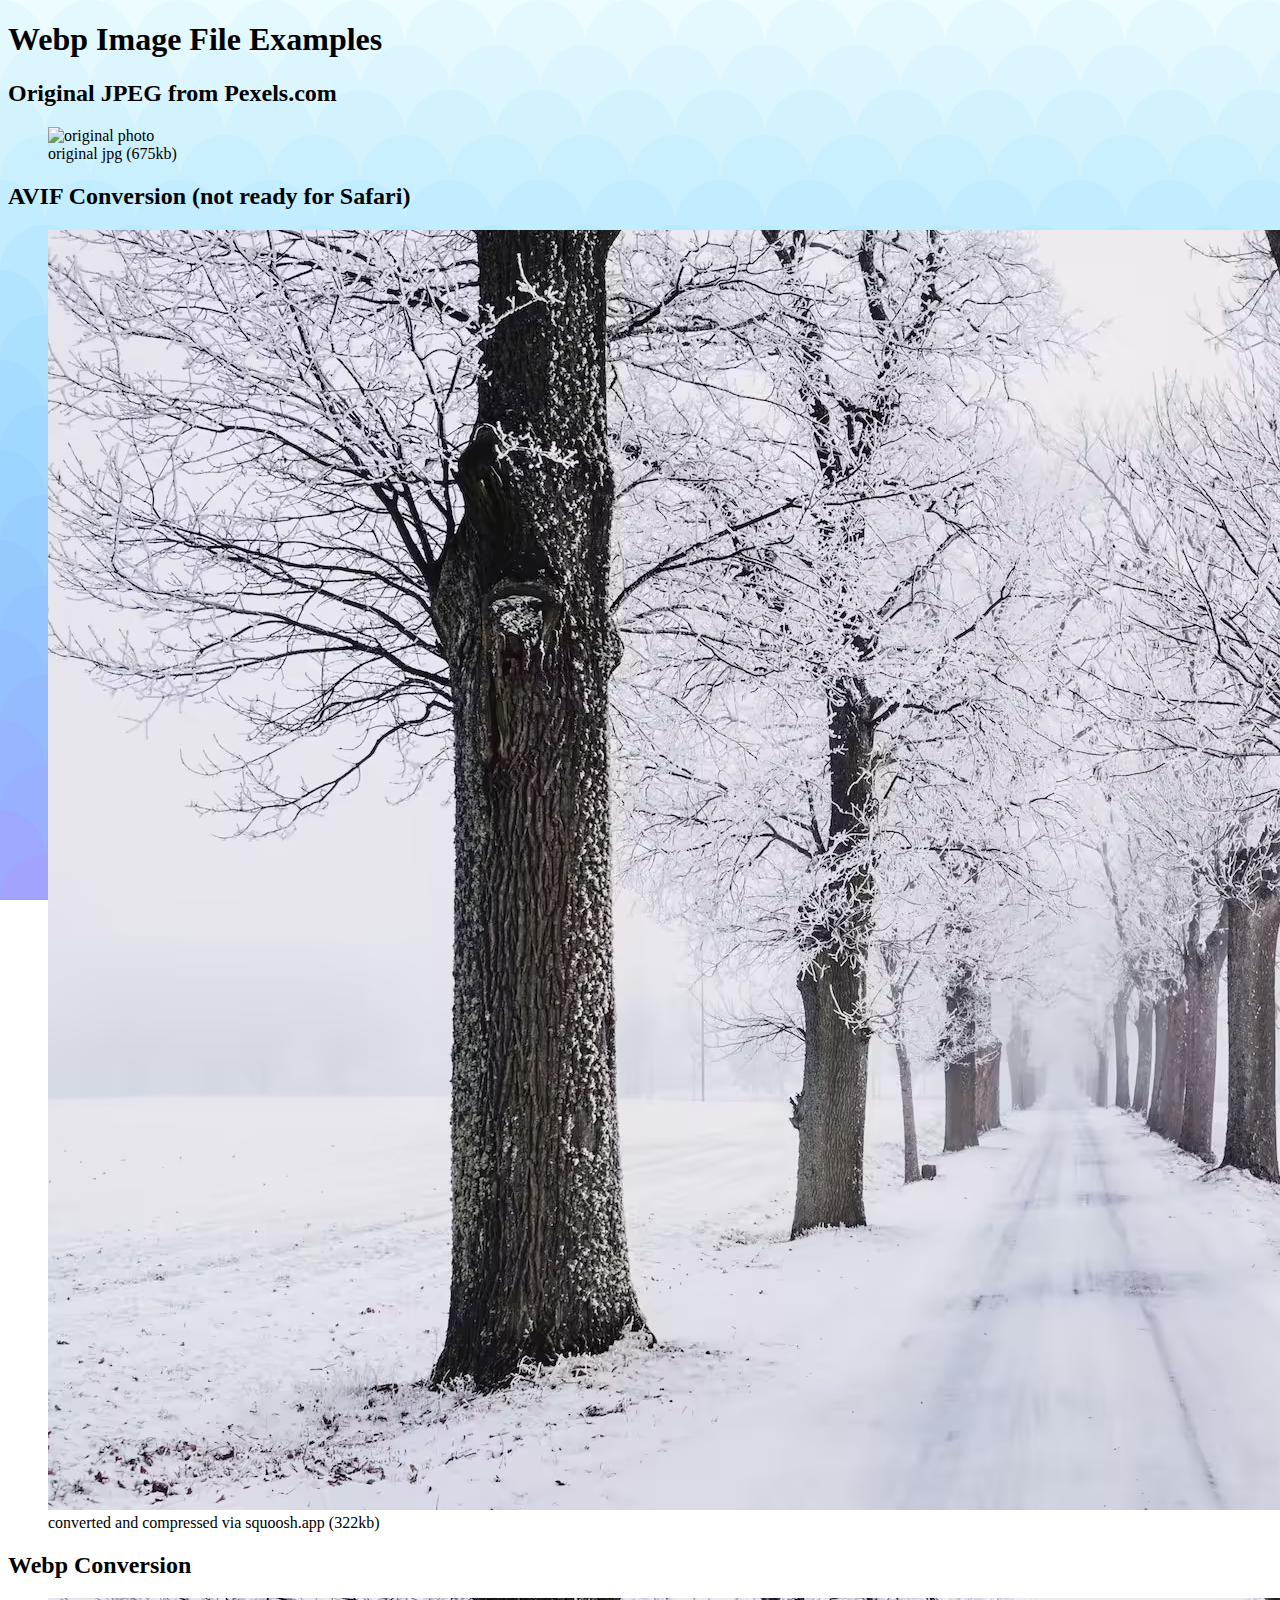
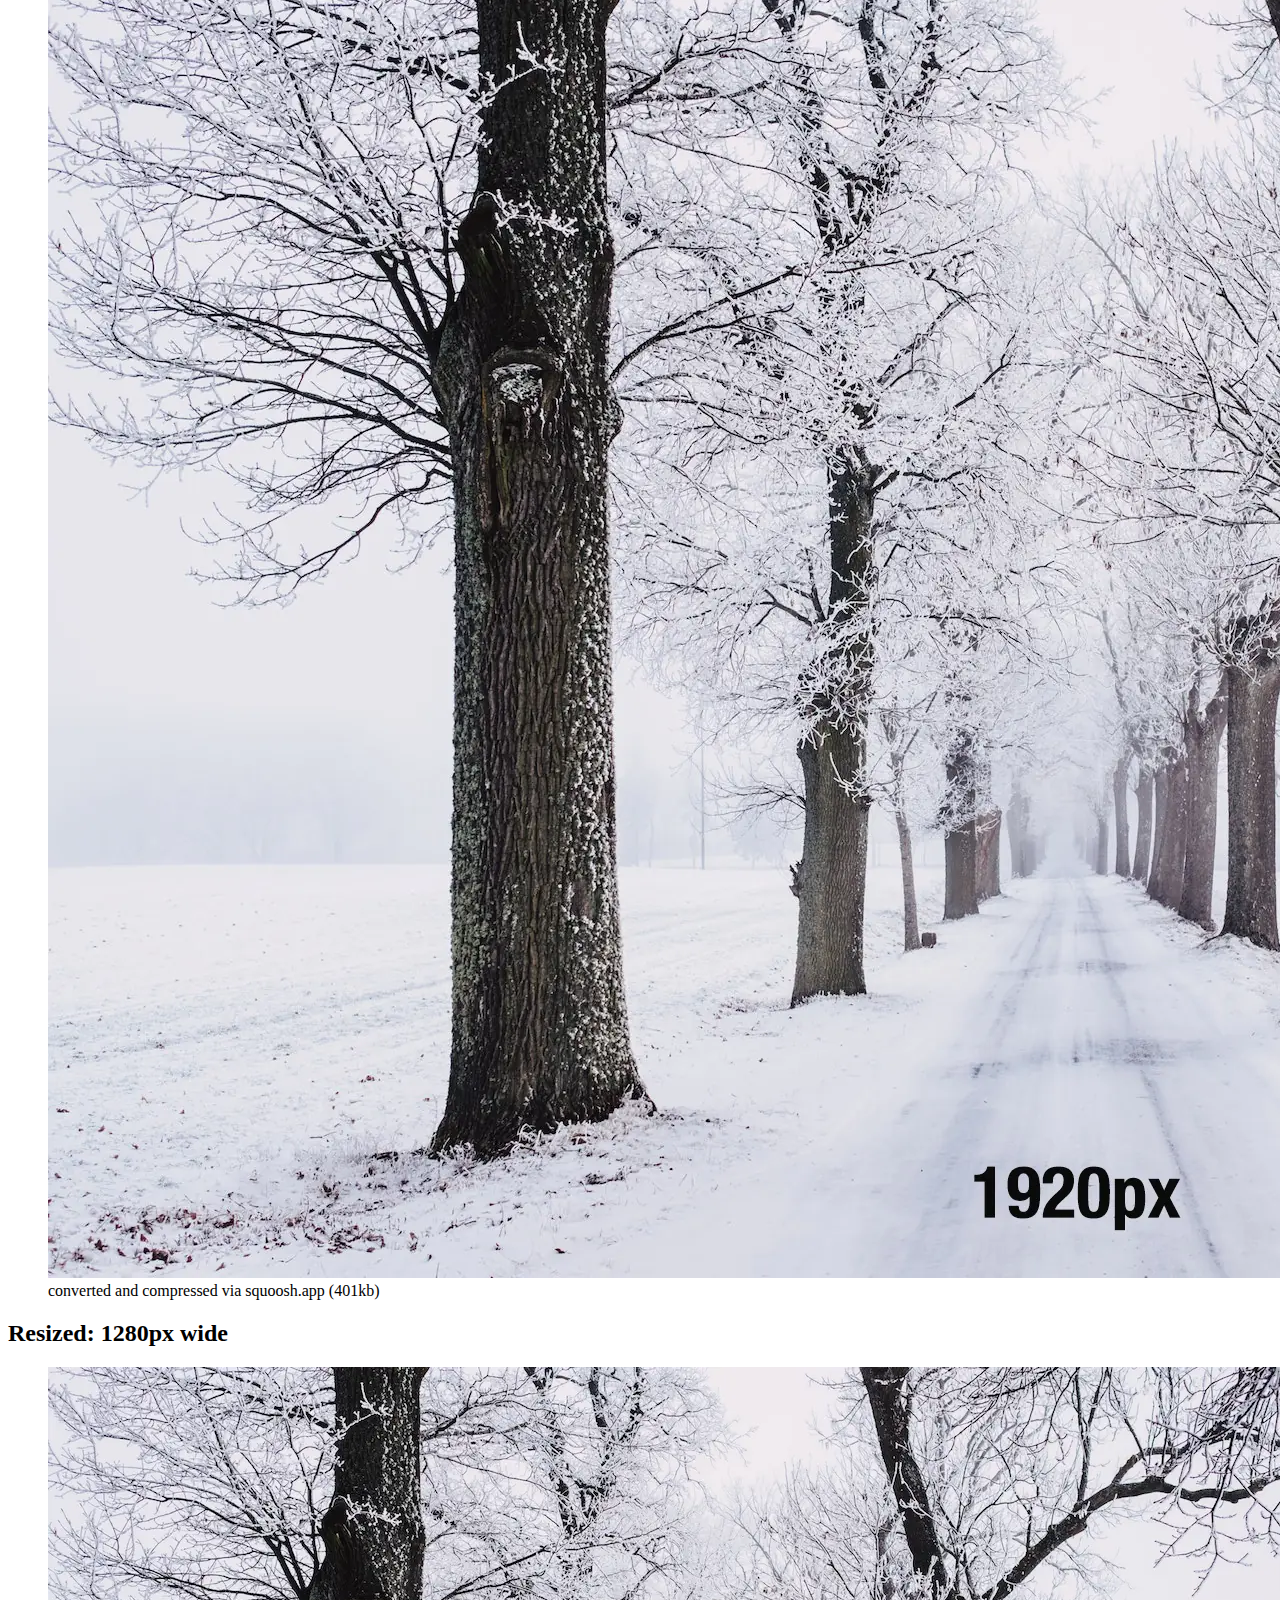
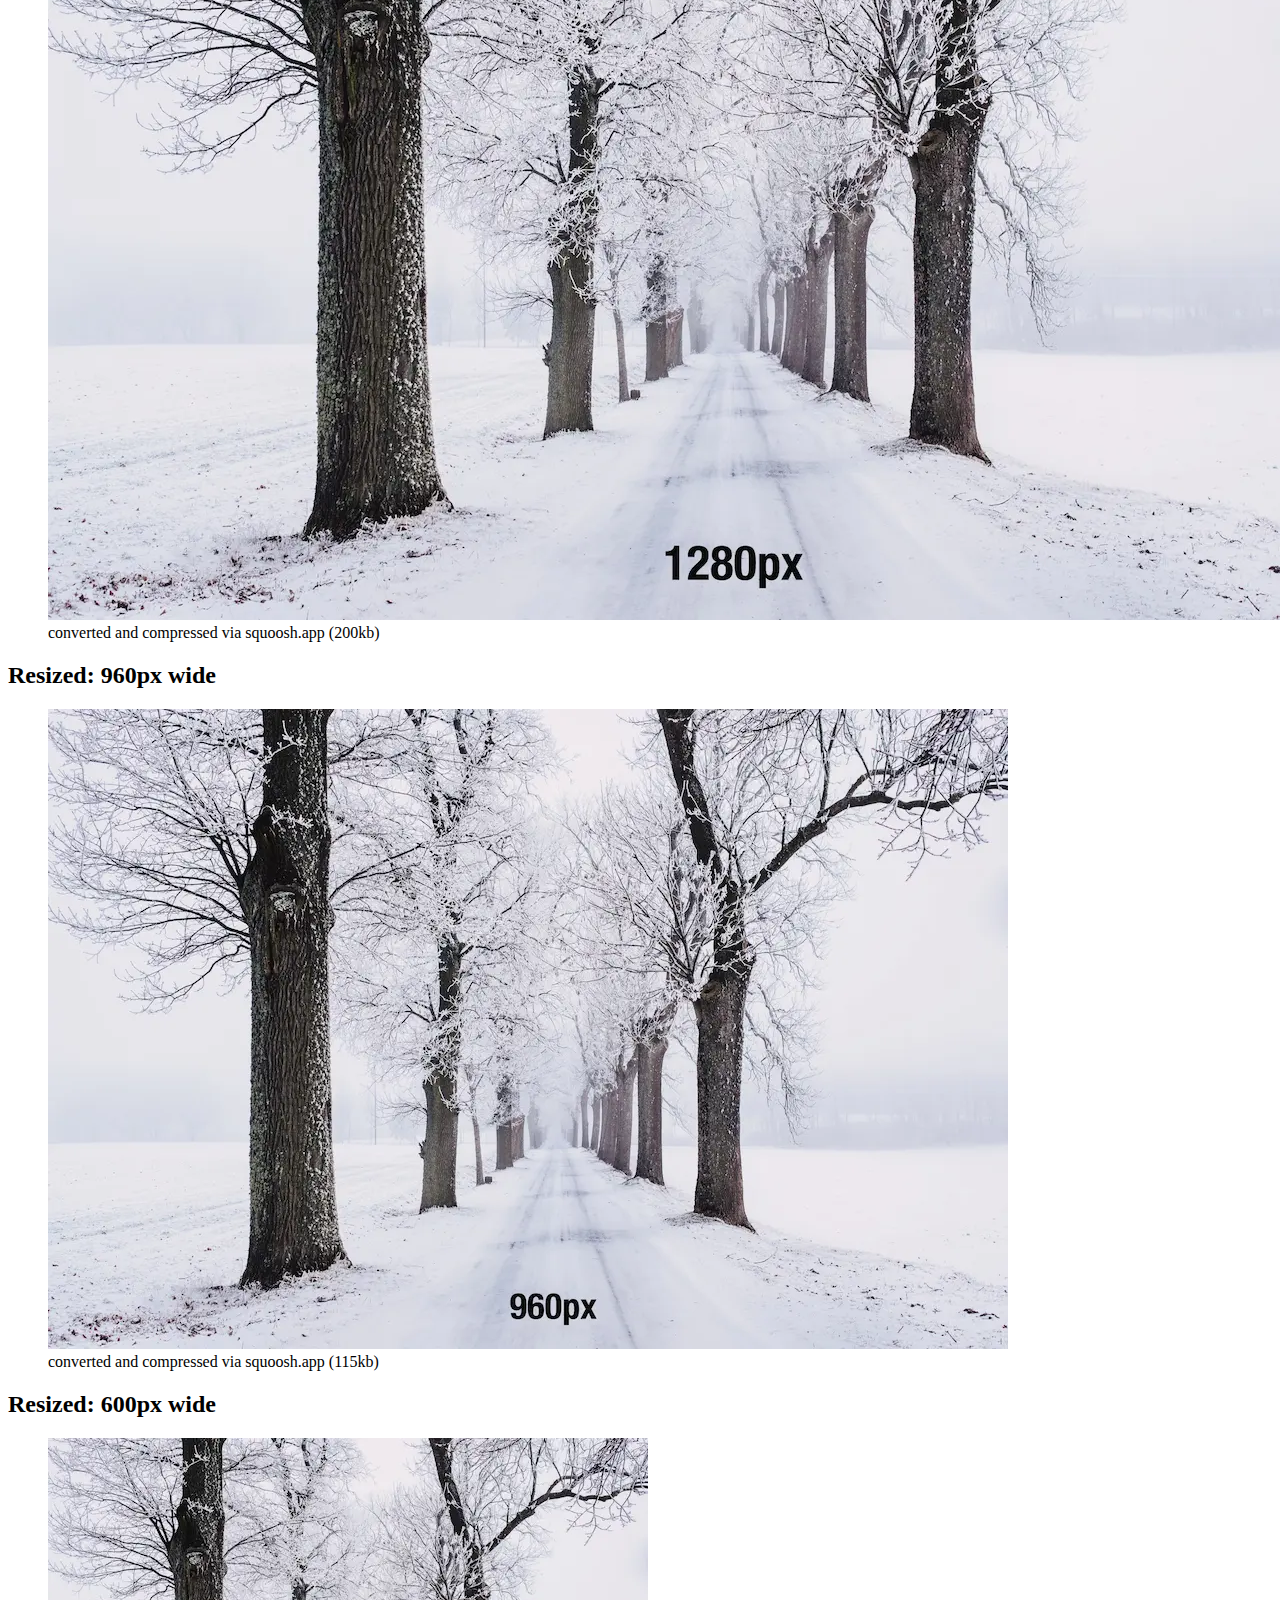
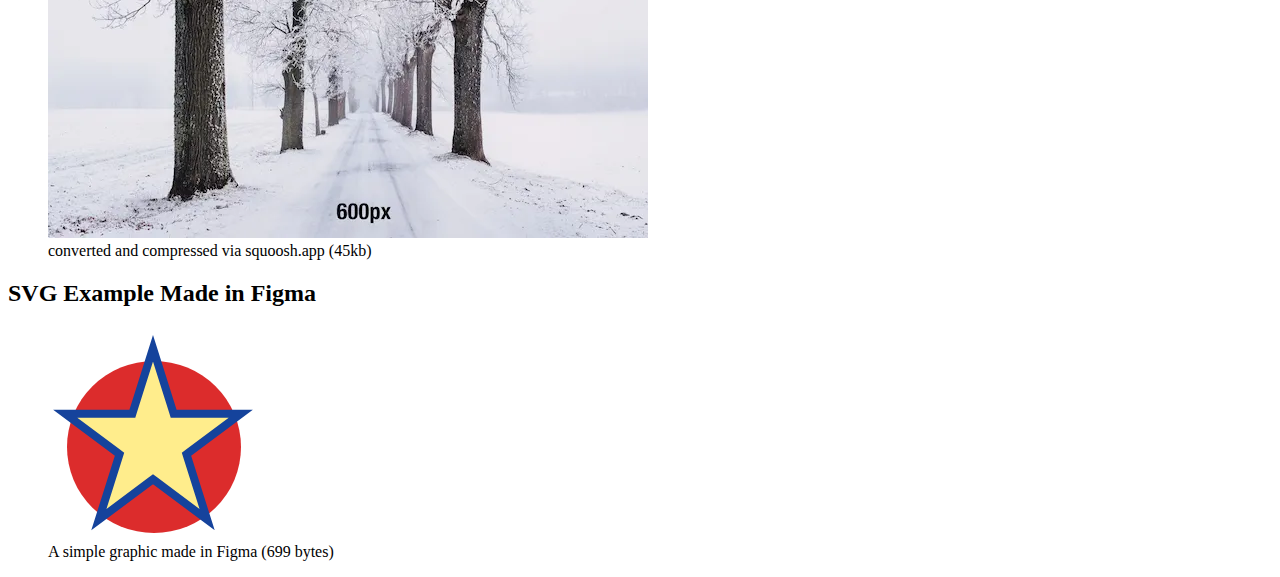
==== index.html @ 7ba94694 "first commit" ====
<!DOCTYPE html>
<html lang="en">
    <head>
        <meta charset="UTF-8" />
        <meta http-equiv="X-UA-Compatible" content="IE=edge" />
        <meta name="viewport" content="width=device-width, initial-scale=1.0" />
        <title>Webp Images</title>
        <link rel="stylesheet" href="css/main.css" />
    </head>

    <body>
        <h1>Webp Image File Examples</h1>

        <h2>Original JPEG from Pexels.com</h2>
        <figure>
            <img src="images/snow-1920.jpg" alt="original photo" />
            <figcaption>original jpg (675kb)</figcaption>
        </figure>

        <h2>AVIF Conversion (not ready for Safari)</h2>
        <figure>
            <img src="images/snow-1920.avif" alt="original photo" />
            <figcaption>
                converted and compressed via squoosh.app (322kb)
            </figcaption>
        </figure>

        <h2>Webp Conversion</h2>
        <figure>
            <img src="images/snow-1920.webp" alt="webp conversion" />
            <figcaption>
                converted and compressed via squoosh.app (401kb)
            </figcaption>
        </figure>

        <h2>Resized: 1280px wide</h2>
        <figure>
            <img src="images/snow-1280.webp" alt="webp resized 1280" />
            <figcaption>
                converted and compressed via squoosh.app (200kb)
            </figcaption>
        </figure>

        <h2>Resized: 960px wide</h2>
        <figure>
            <img src="images/snow-960.webp" alt="webp resized 960" />
            <figcaption>
                converted and compressed via squoosh.app (115kb)
            </figcaption>
        </figure>

        <h2>Resized: 600px wide</h2>
        <figure>
            <img src="images/snow-600.webp" alt="webp resized 600" />
            <figcaption>
                converted and compressed via squoosh.app (45kb)
            </figcaption>
        </figure>

        <h2>SVG Example Made in Figma</h2>
        <figure>
            <img src="images/shield.svg" alt="svg example" />
            <figcaption>A simple graphic made in Figma (699 bytes)</figcaption>
        </figure>
    </body>
</html>
---- css/main.css ----
body {
    background-image: url("data:image/svg+xml,%3Csvg xmlns='http://www.w3.org/2000/svg' viewBox='0 0 100 1000'%3E%3Cg %3E%3Ccircle fill='%23edfcff' cx='50' cy='0' r='50'/%3E%3Cg fill='%23e4f9fe' %3E%3Ccircle cx='0' cy='50' r='50'/%3E%3Ccircle cx='100' cy='50' r='50'/%3E%3C/g%3E%3Ccircle fill='%23dbf6fe' cx='50' cy='100' r='50'/%3E%3Cg fill='%23d2f3fe' %3E%3Ccircle cx='0' cy='150' r='50'/%3E%3Ccircle cx='100' cy='150' r='50'/%3E%3C/g%3E%3Ccircle fill='%23caeffe' cx='50' cy='200' r='50'/%3E%3Cg fill='%23c2ecff' %3E%3Ccircle cx='0' cy='250' r='50'/%3E%3Ccircle cx='100' cy='250' r='50'/%3E%3C/g%3E%3Ccircle fill='%23bae8ff' cx='50' cy='300' r='50'/%3E%3Cg fill='%23b3e4ff' %3E%3Ccircle cx='0' cy='350' r='50'/%3E%3Ccircle cx='100' cy='350' r='50'/%3E%3C/g%3E%3Ccircle fill='%23ace0ff' cx='50' cy='400' r='50'/%3E%3Cg fill='%23a6dcff' %3E%3Ccircle cx='0' cy='450' r='50'/%3E%3Ccircle cx='100' cy='450' r='50'/%3E%3C/g%3E%3Ccircle fill='%23a1d8ff' cx='50' cy='500' r='50'/%3E%3Cg fill='%239cd4ff' %3E%3Ccircle cx='0' cy='550' r='50'/%3E%3Ccircle cx='100' cy='550' r='50'/%3E%3C/g%3E%3Ccircle fill='%2399cfff' cx='50' cy='600' r='50'/%3E%3Cg fill='%2396caff' %3E%3Ccircle cx='0' cy='650' r='50'/%3E%3Ccircle cx='100' cy='650' r='50'/%3E%3C/g%3E%3Ccircle fill='%2395c5ff' cx='50' cy='700' r='50'/%3E%3Cg fill='%2394c0ff' %3E%3Ccircle cx='0' cy='750' r='50'/%3E%3Ccircle cx='100' cy='750' r='50'/%3E%3C/g%3E%3Ccircle fill='%2395bbff' cx='50' cy='800' r='50'/%3E%3Cg fill='%2397b5ff' %3E%3Ccircle cx='0' cy='850' r='50'/%3E%3Ccircle cx='100' cy='850' r='50'/%3E%3C/g%3E%3Ccircle fill='%2399afff' cx='50' cy='900' r='50'/%3E%3Cg fill='%239da9ff' %3E%3Ccircle cx='0' cy='950' r='50'/%3E%3Ccircle cx='100' cy='950' r='50'/%3E%3C/g%3E%3Ccircle fill='%23a1a3ff' cx='50' cy='1000' r='50'/%3E%3C/g%3E%3C/svg%3E");
      background-attachment: fixed;
      background-size: contain;
      //background-repeat: no-repeat;
}
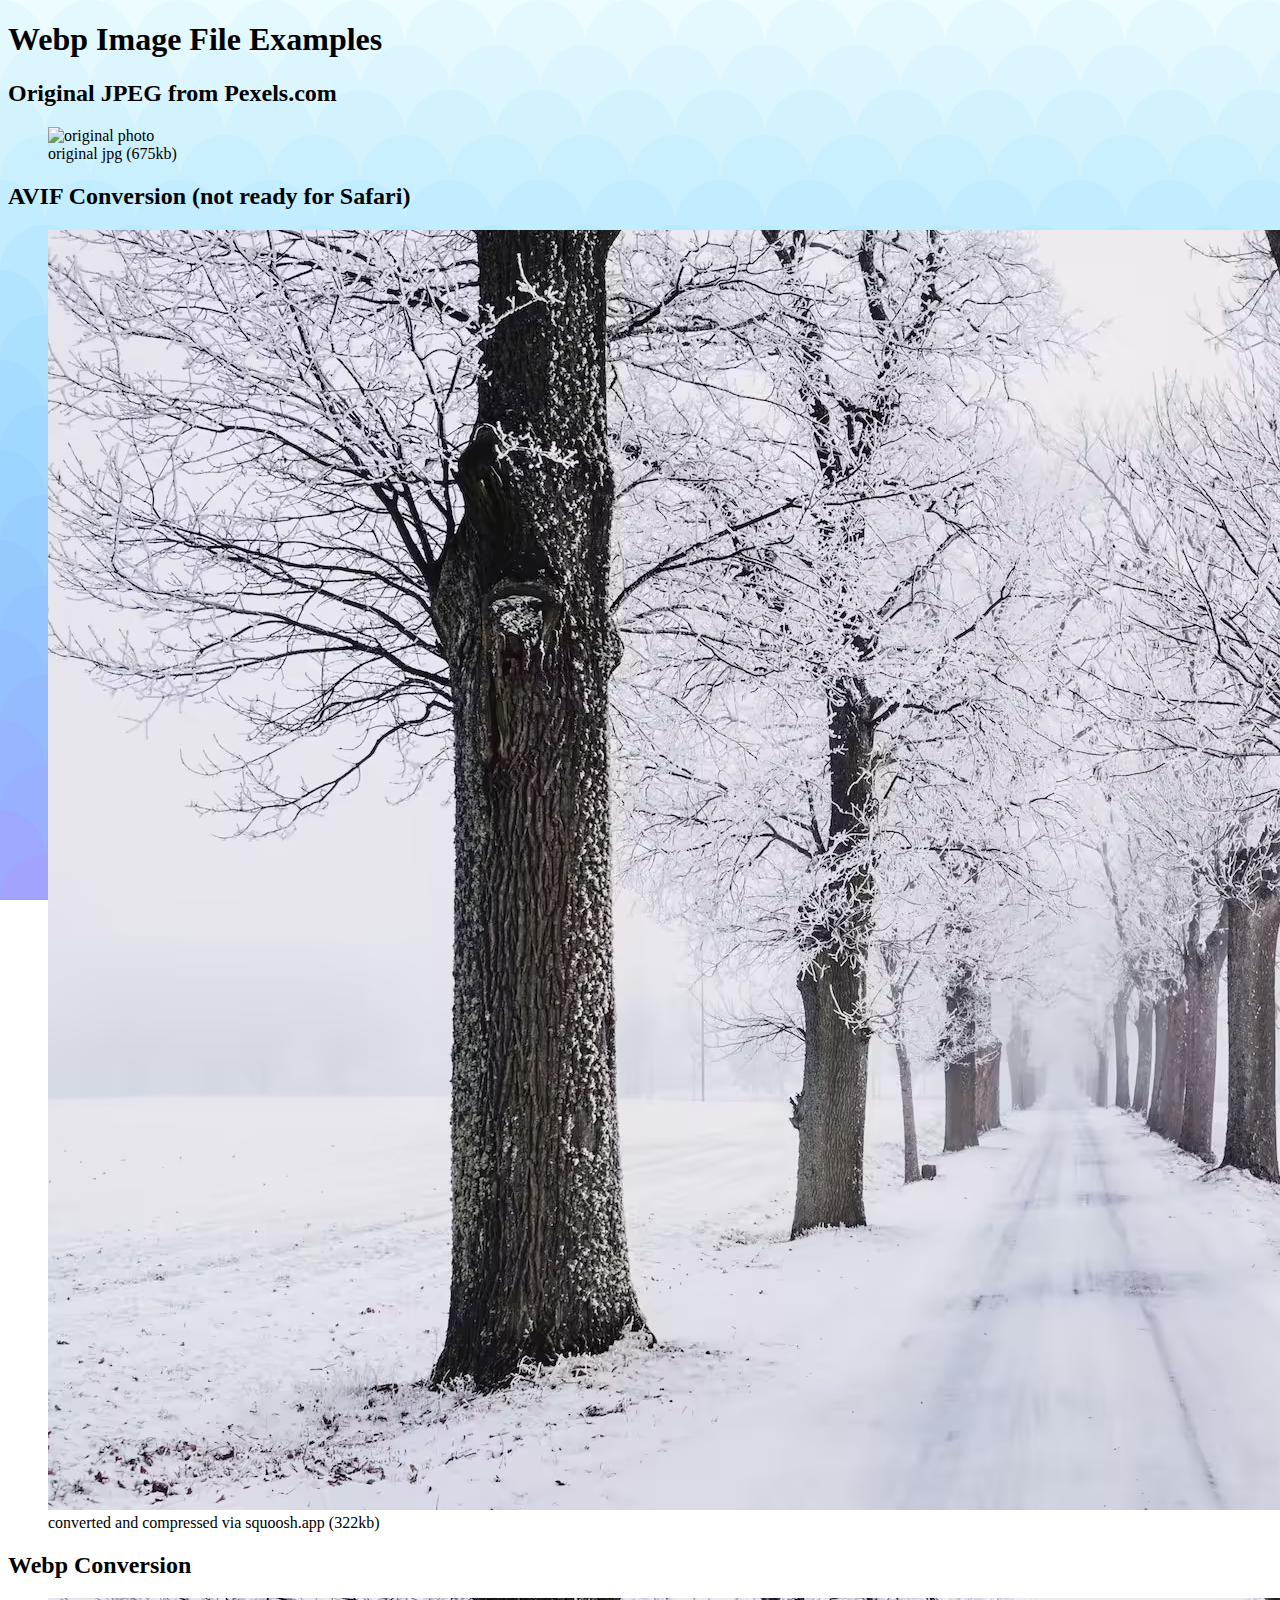
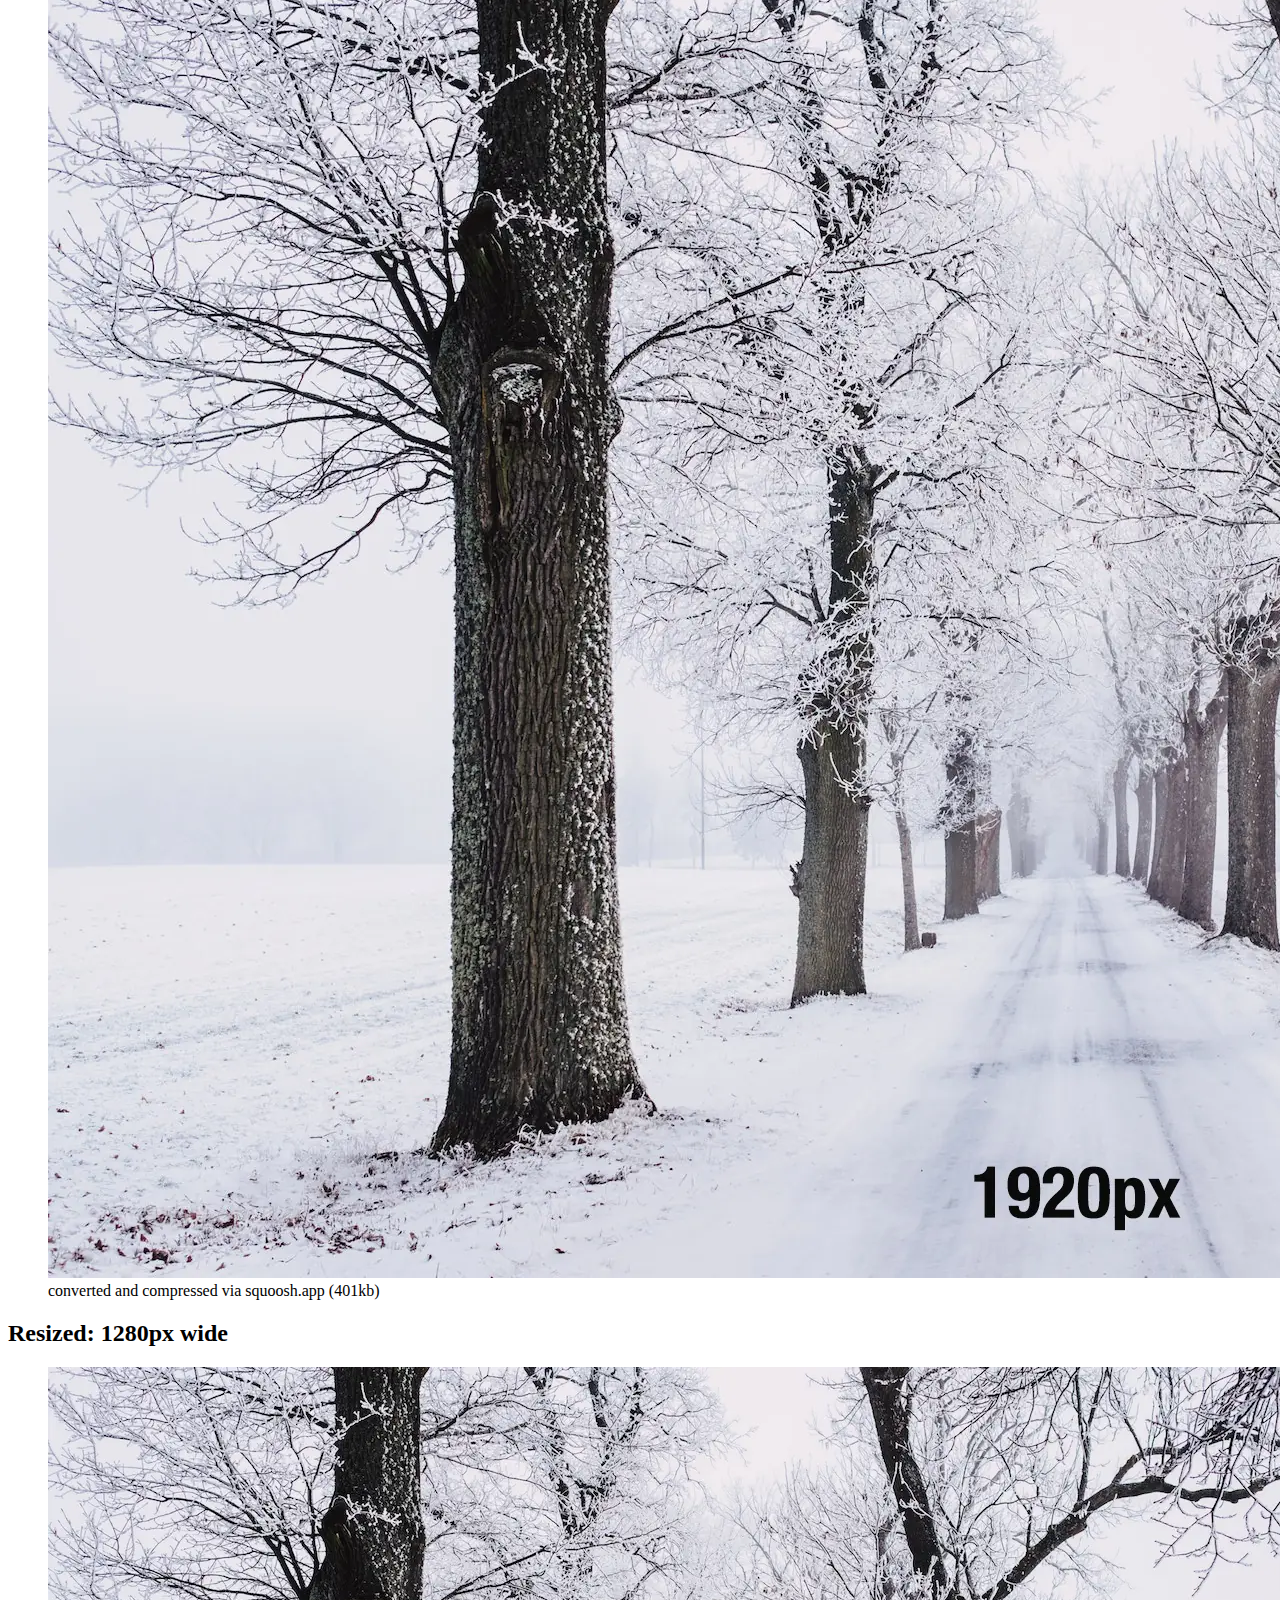
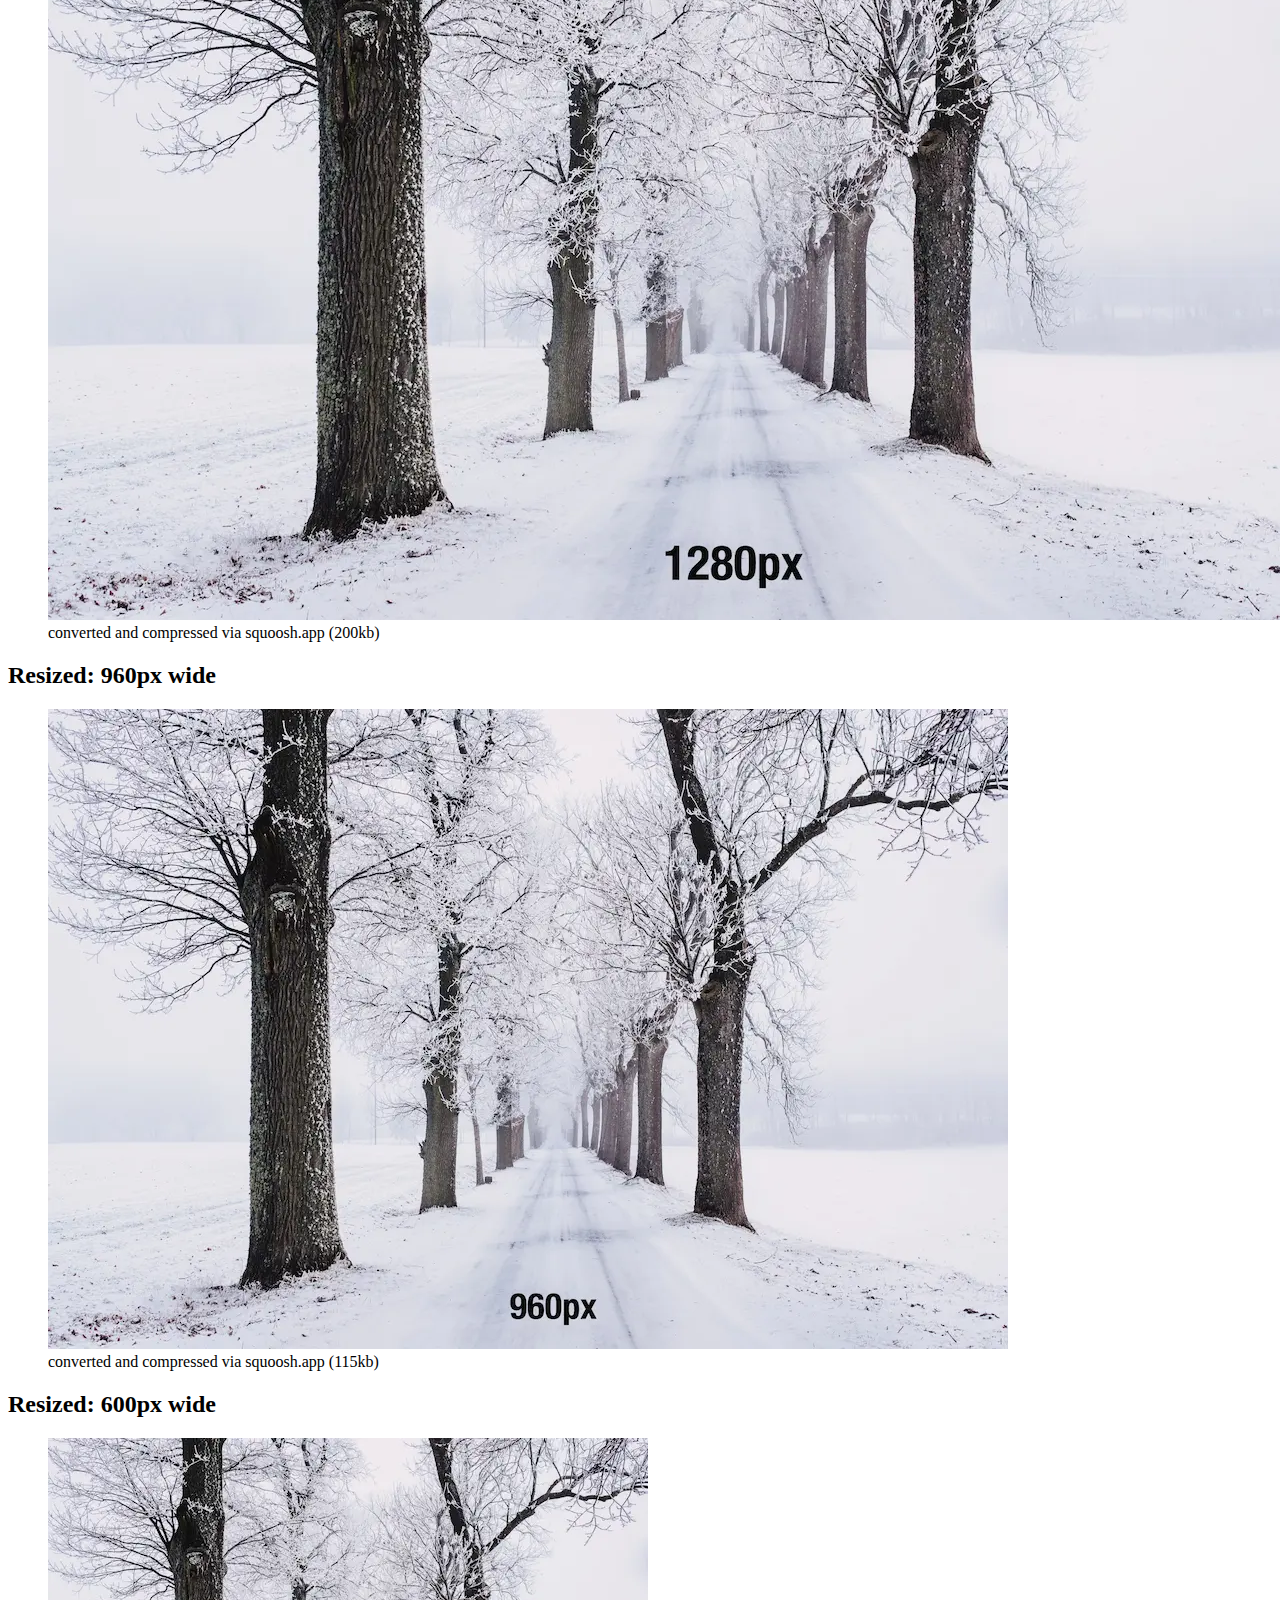
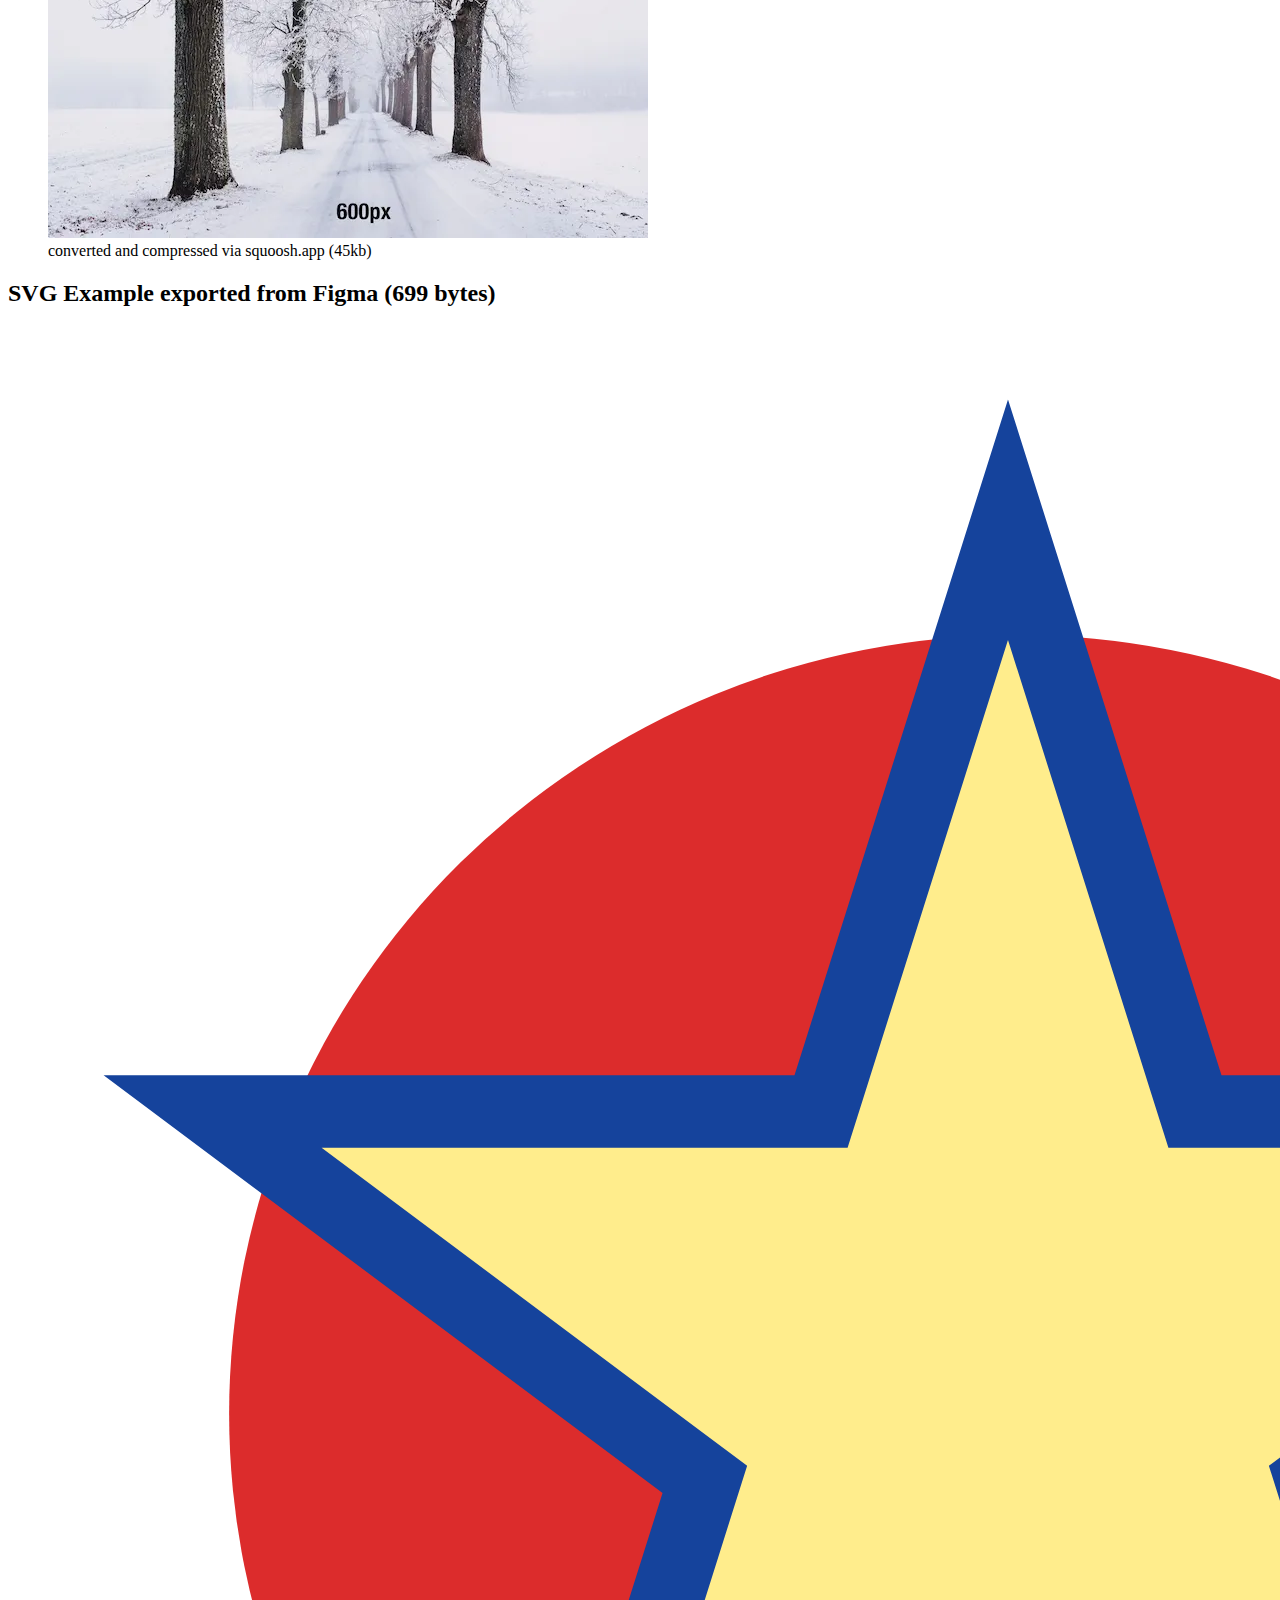
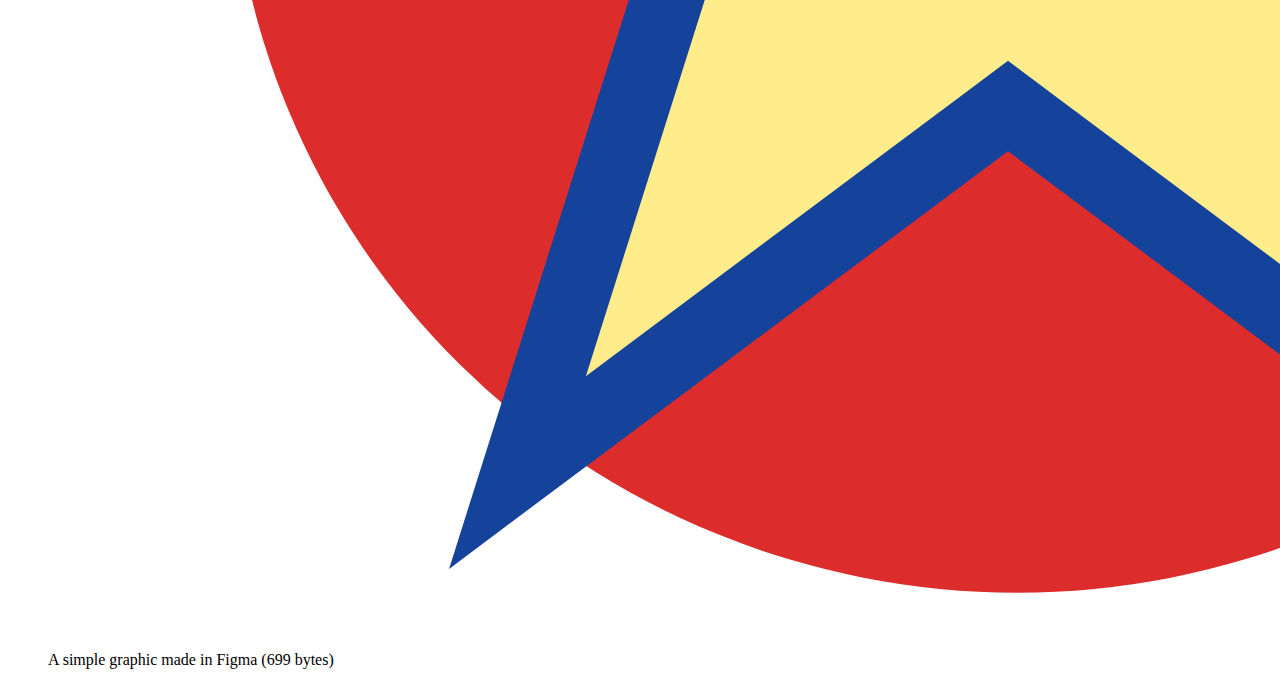
==== commit ca88b81c: "tweaked svg size to be huge" ====
--- a/index.html
+++ b/index.html
@@ -57,9 +57,14 @@
             </figcaption>
         </figure>
 
-        <h2>SVG Example Made in Figma</h2>
+        <h2>SVG Example exported from Figma (699 bytes)</h2>
         <figure>
-            <img src="images/shield.svg" alt="svg example" />
+            <img
+                width="1920"
+                height="1920"
+                src="images/shield.svg"
+                alt="svg example"
+            />
             <figcaption>A simple graphic made in Figma (699 bytes)</figcaption>
         </figure>
     </body>
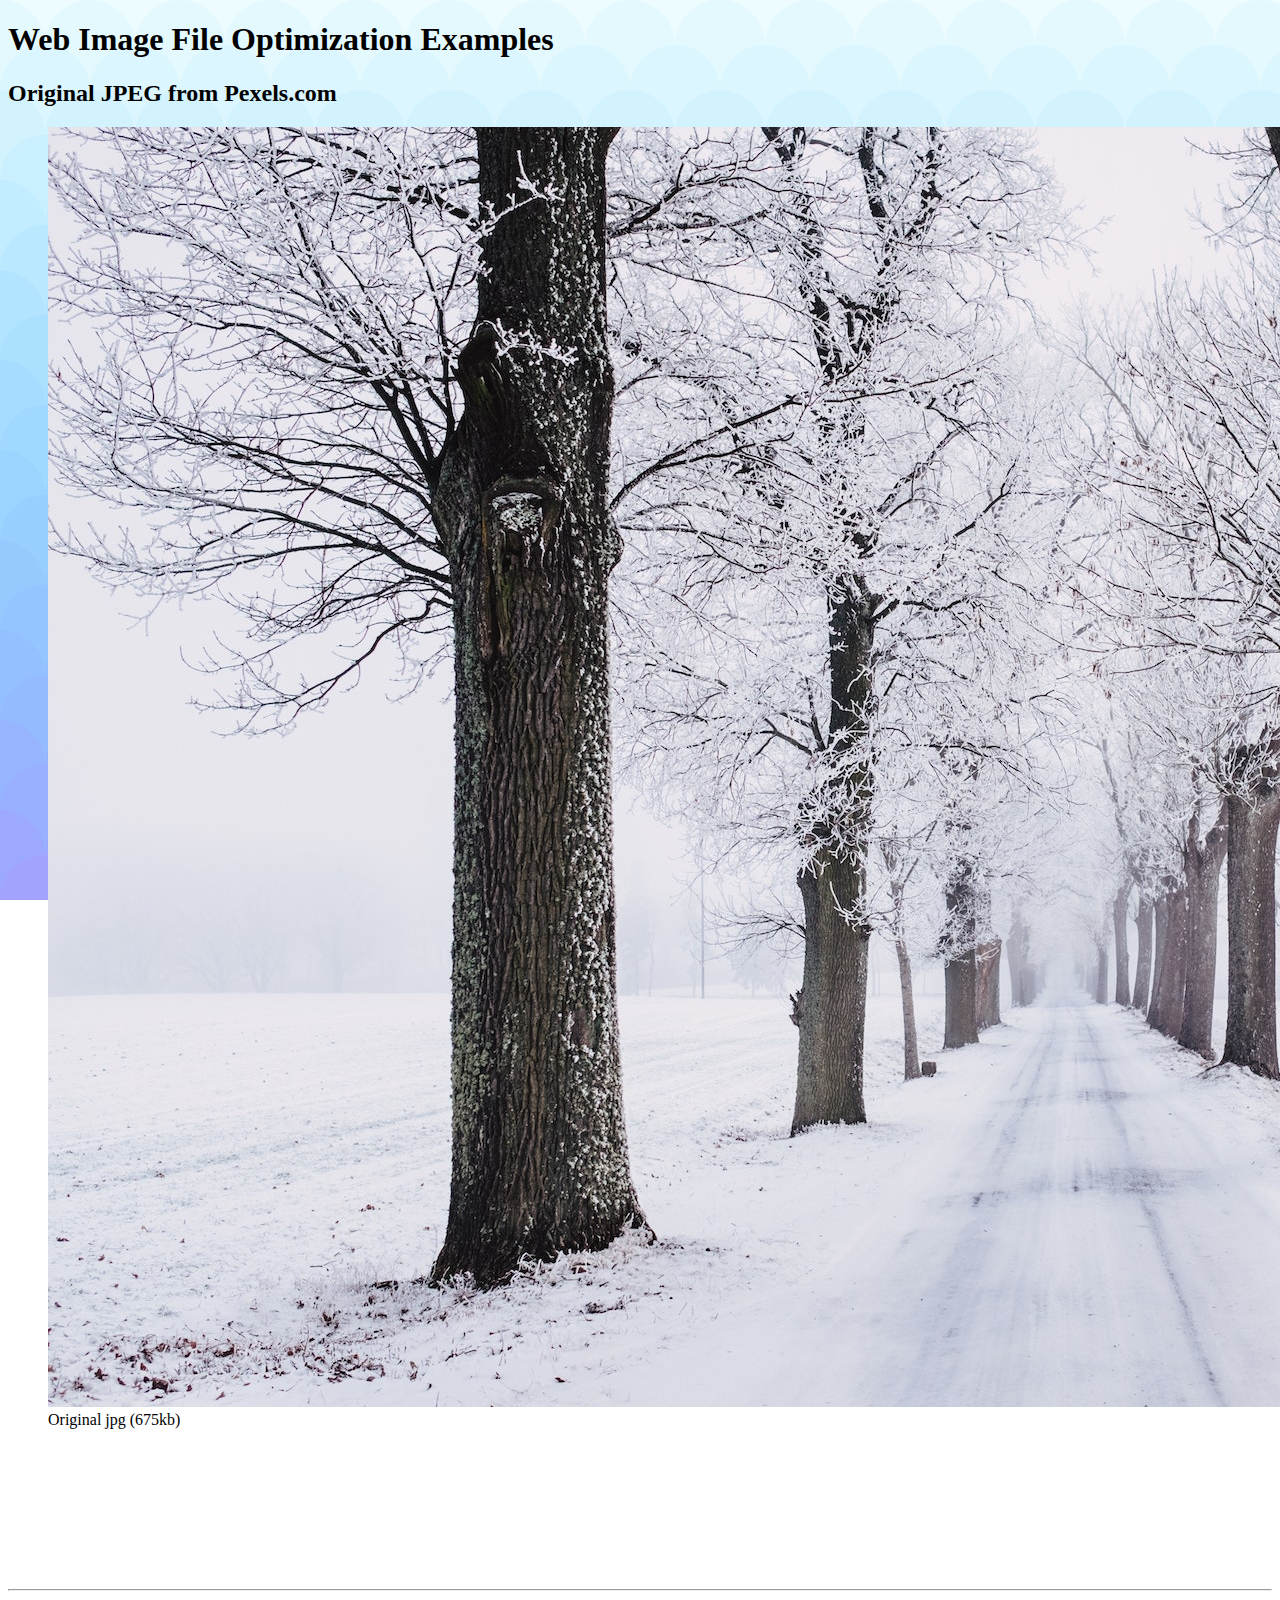
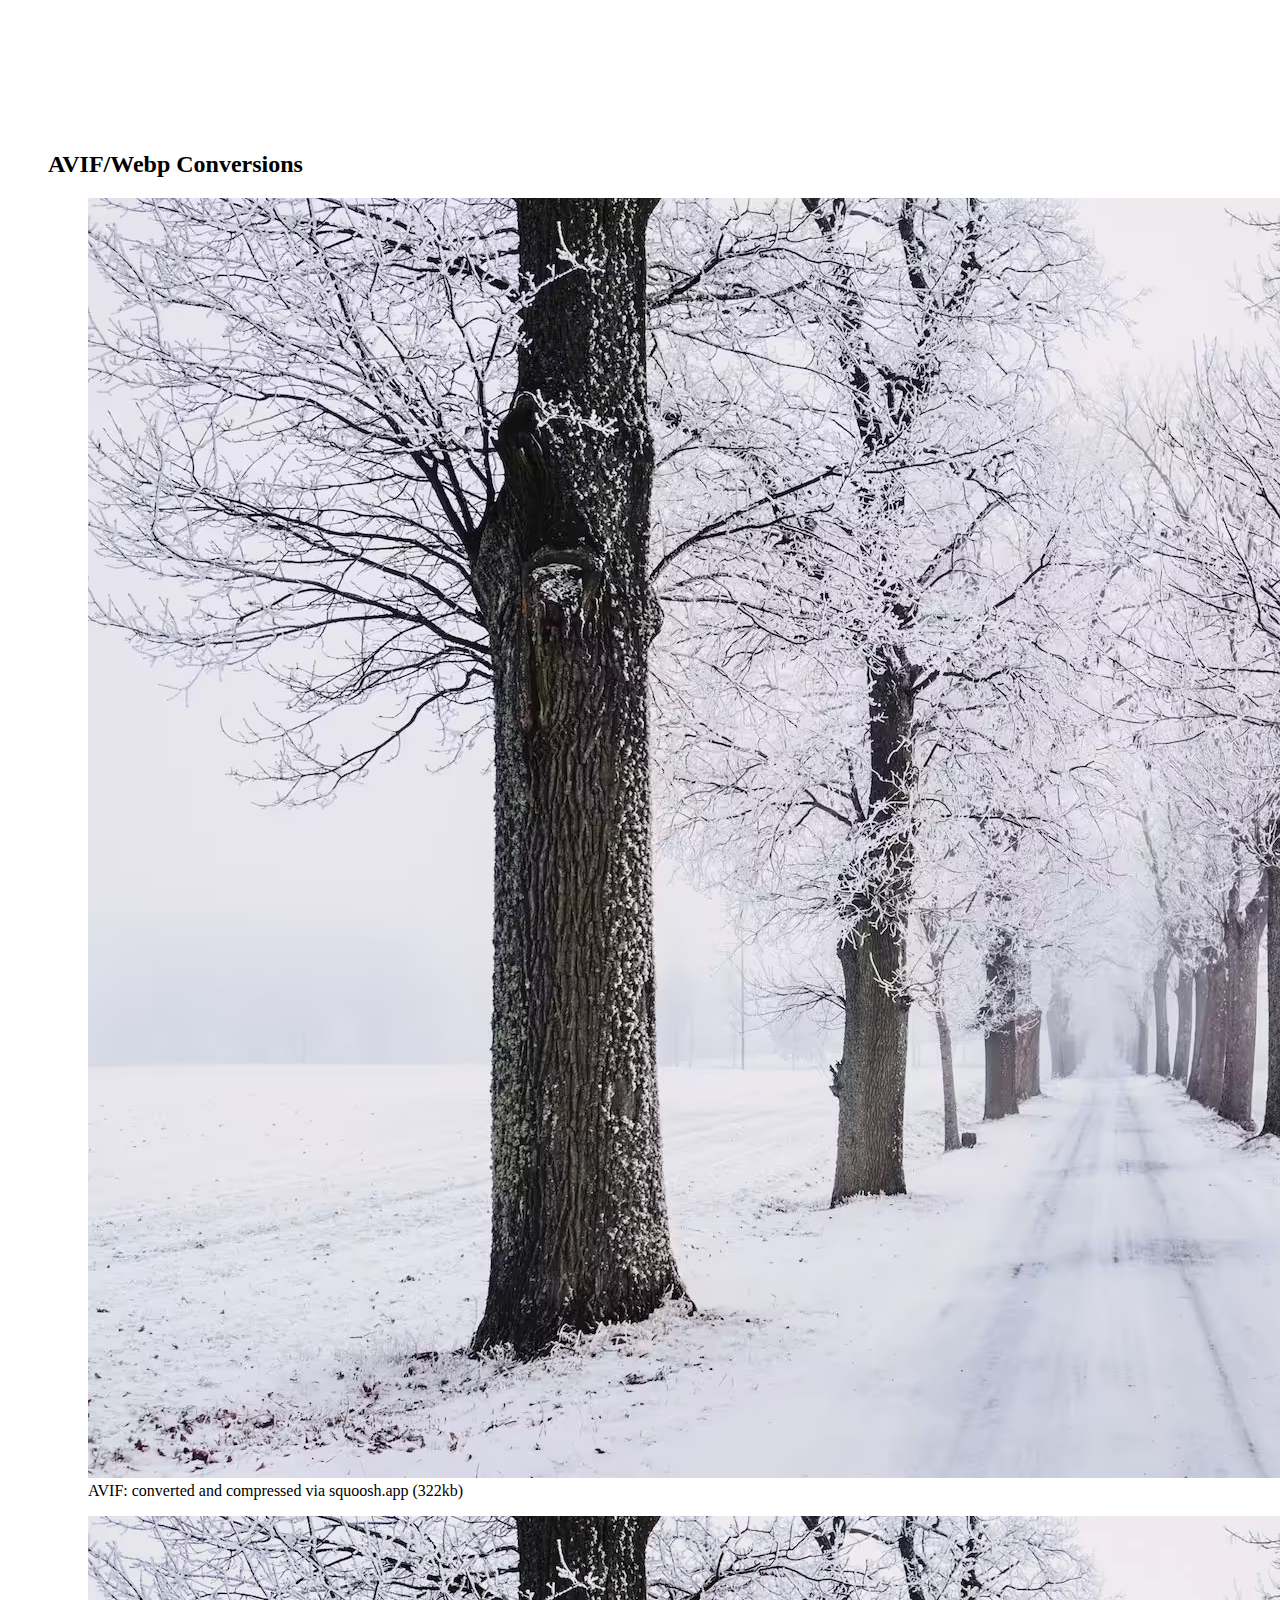
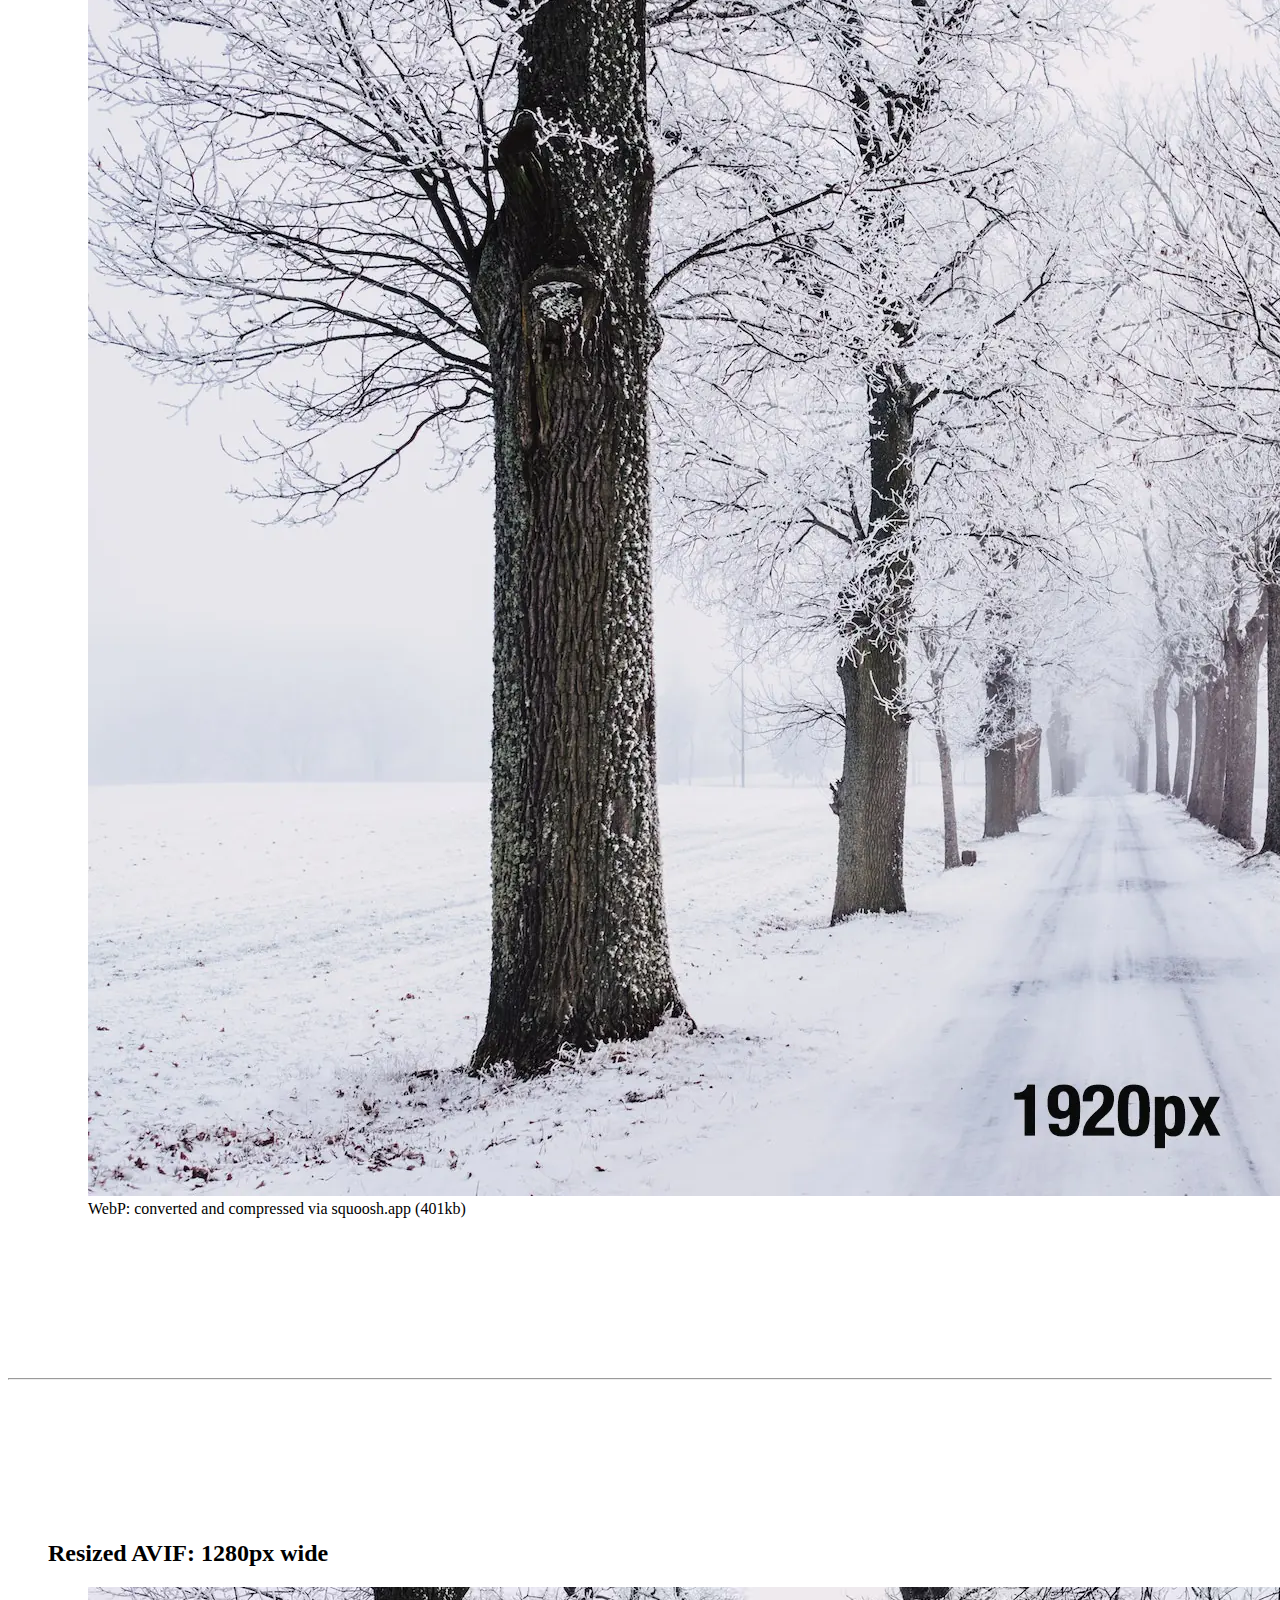
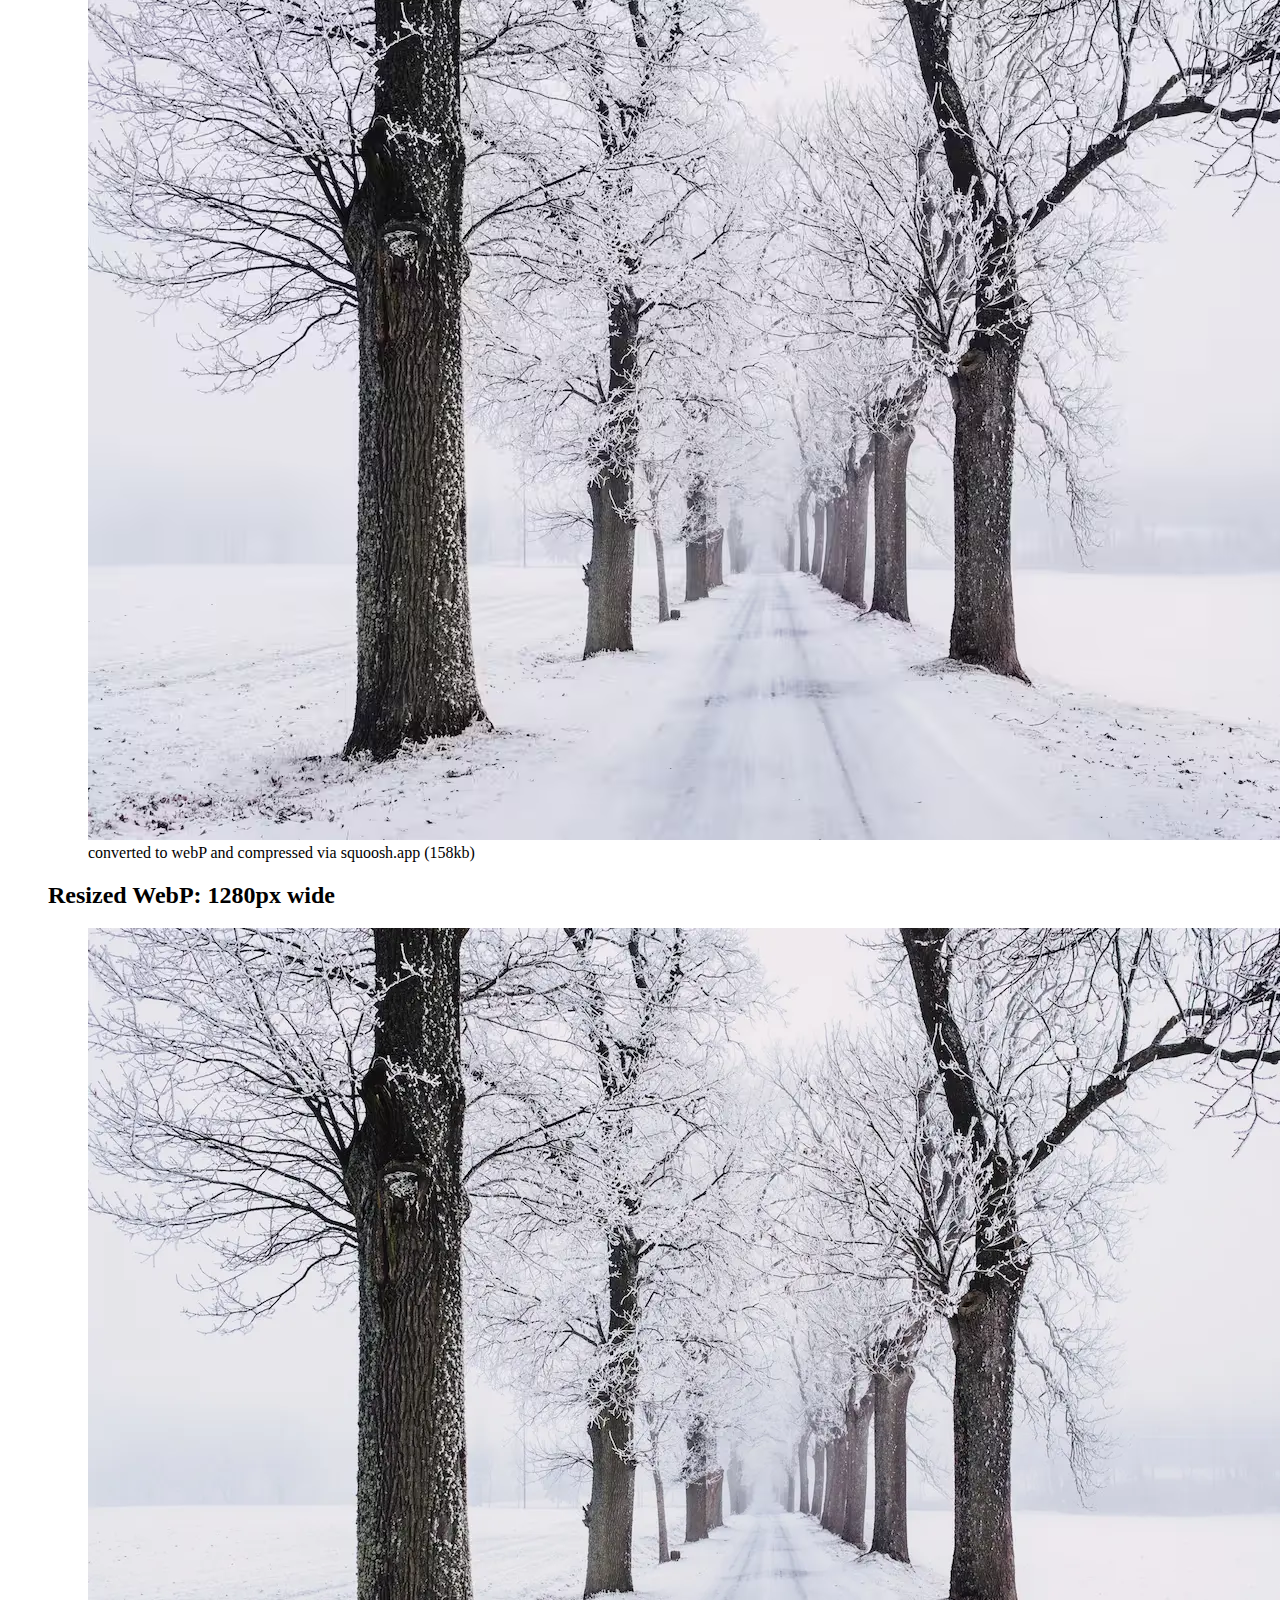
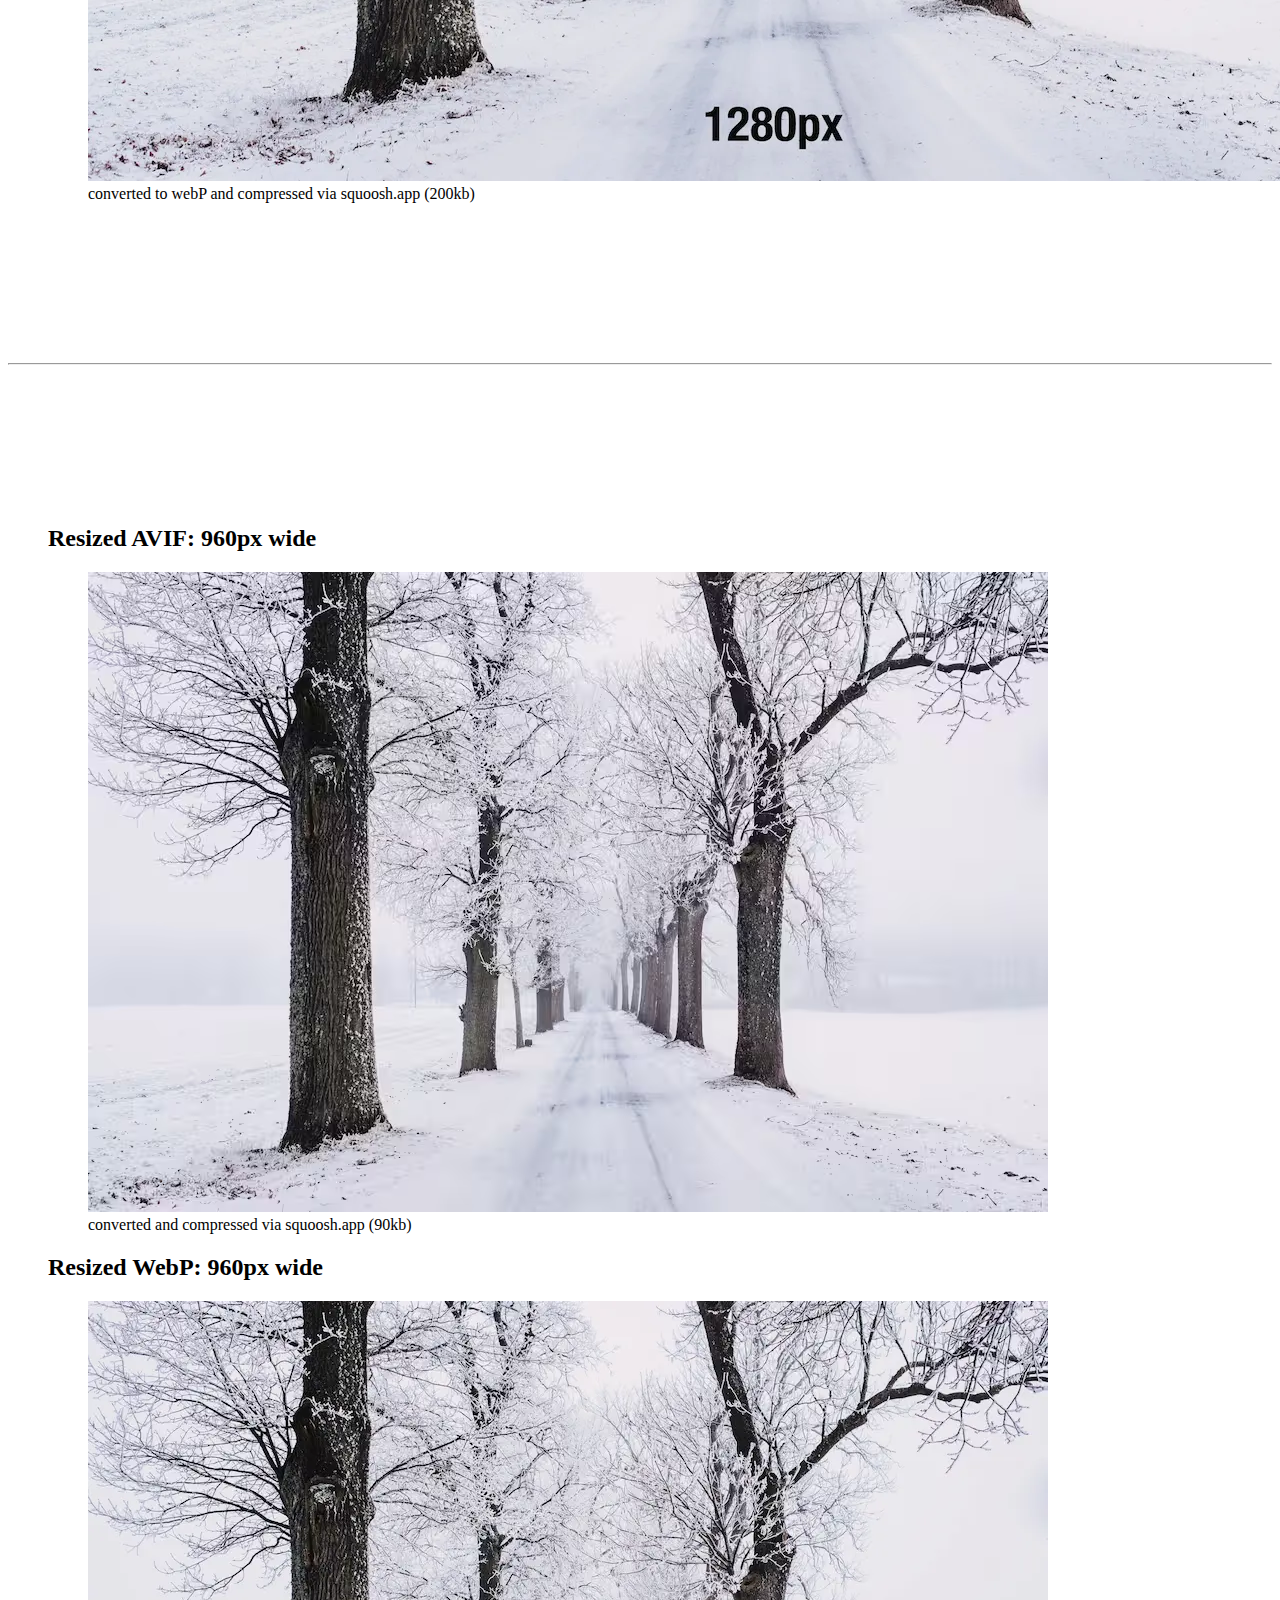
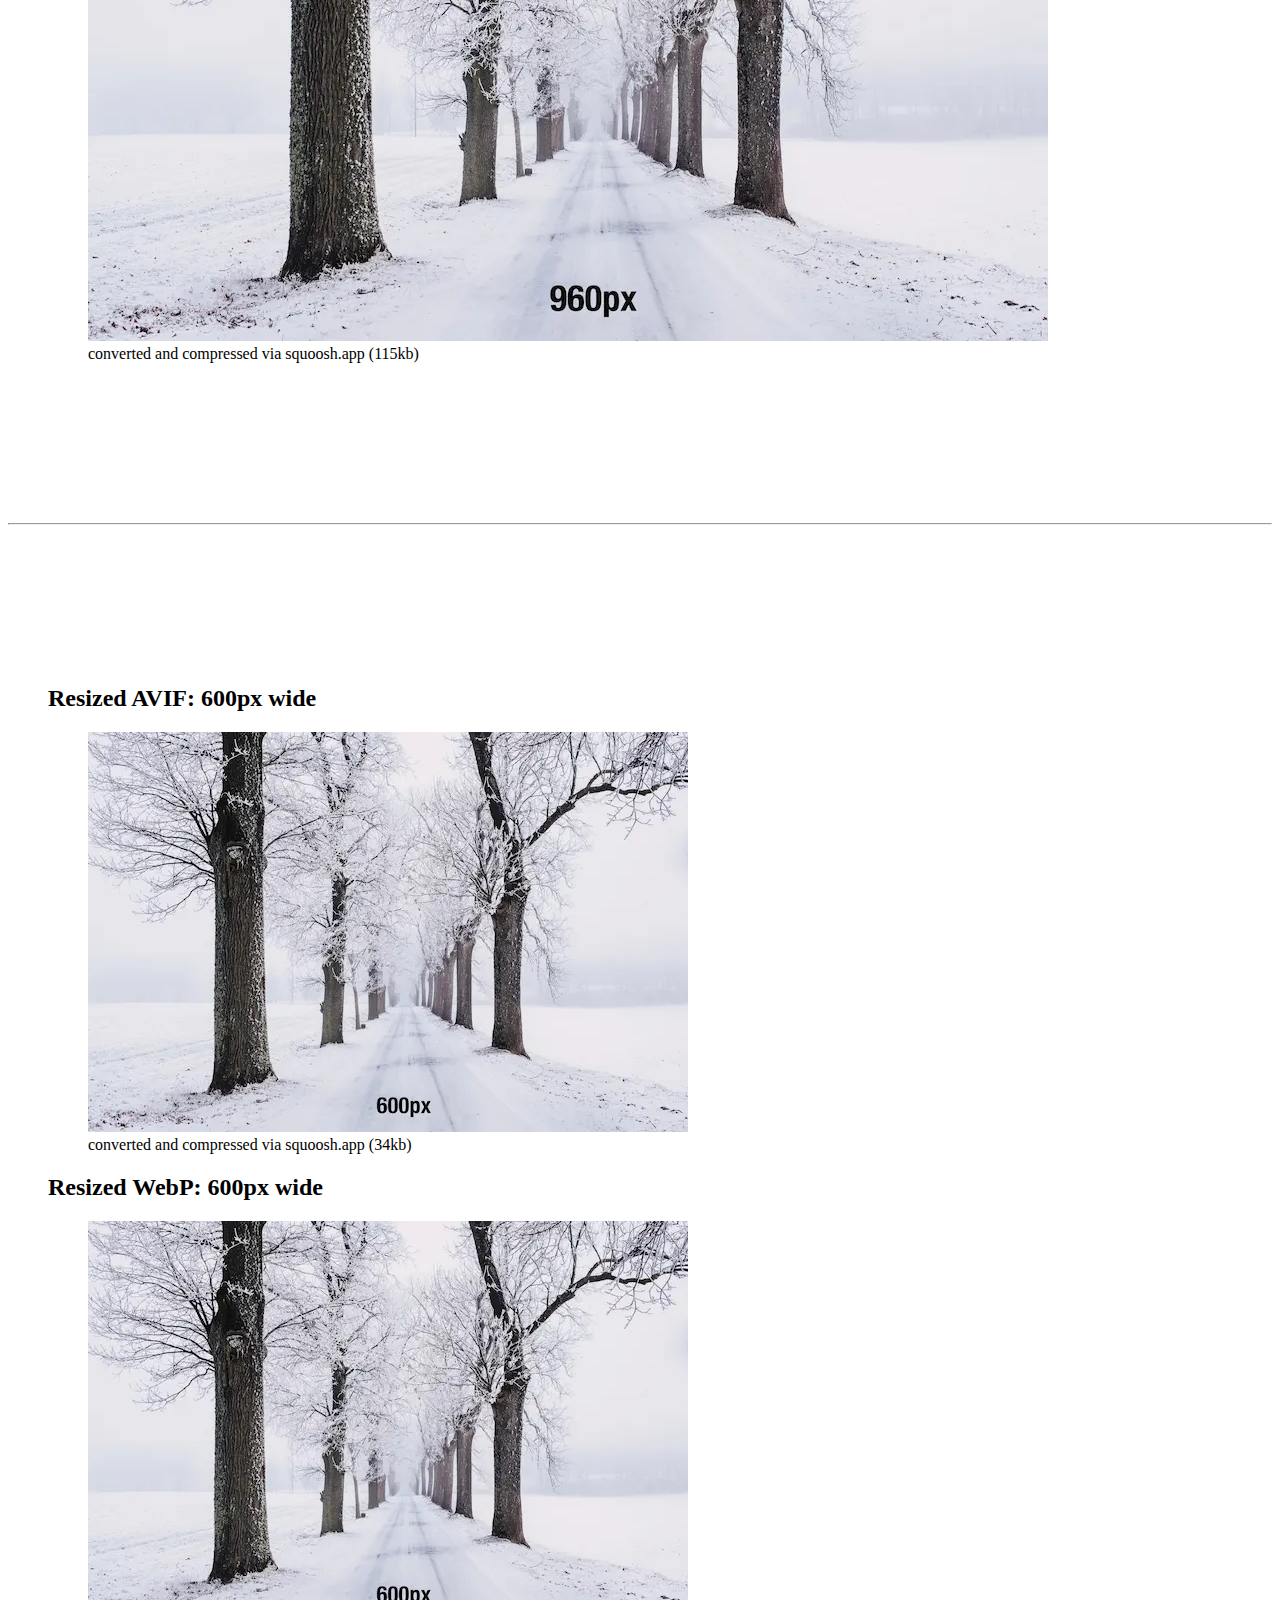
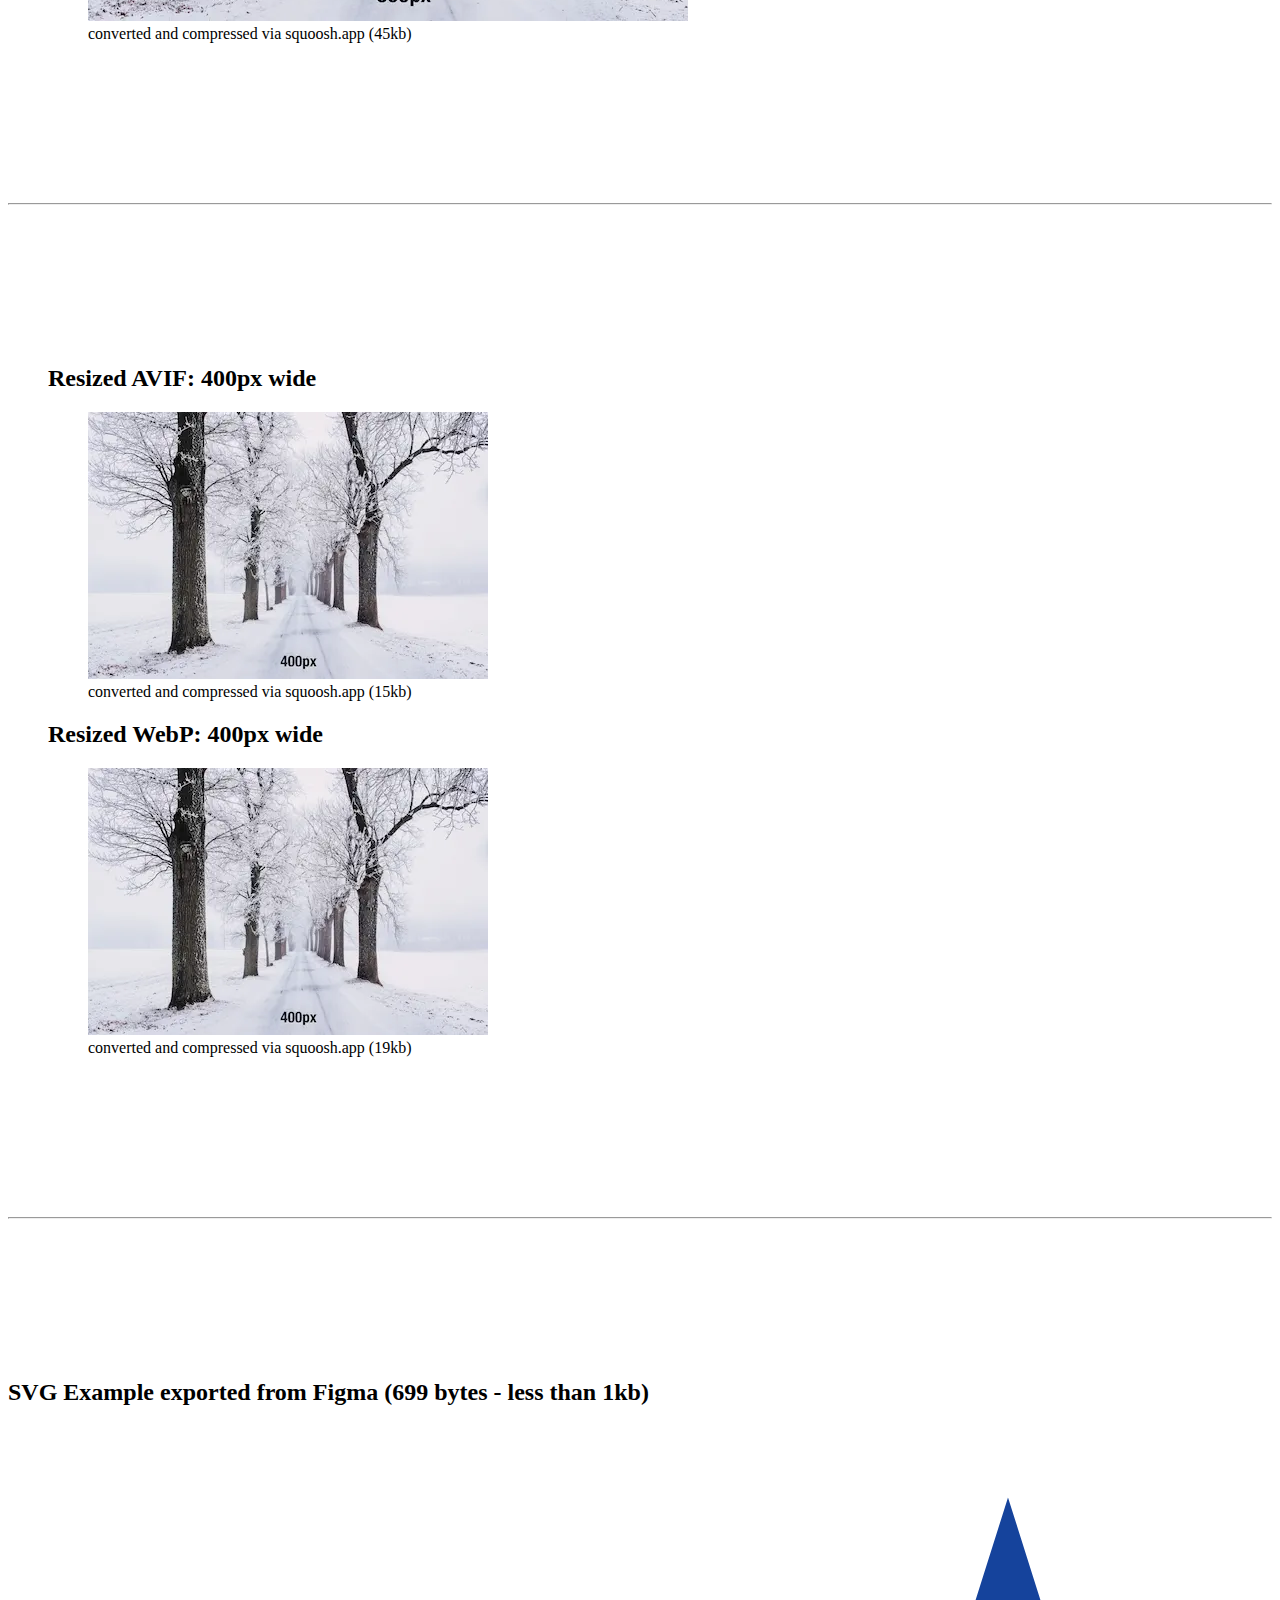
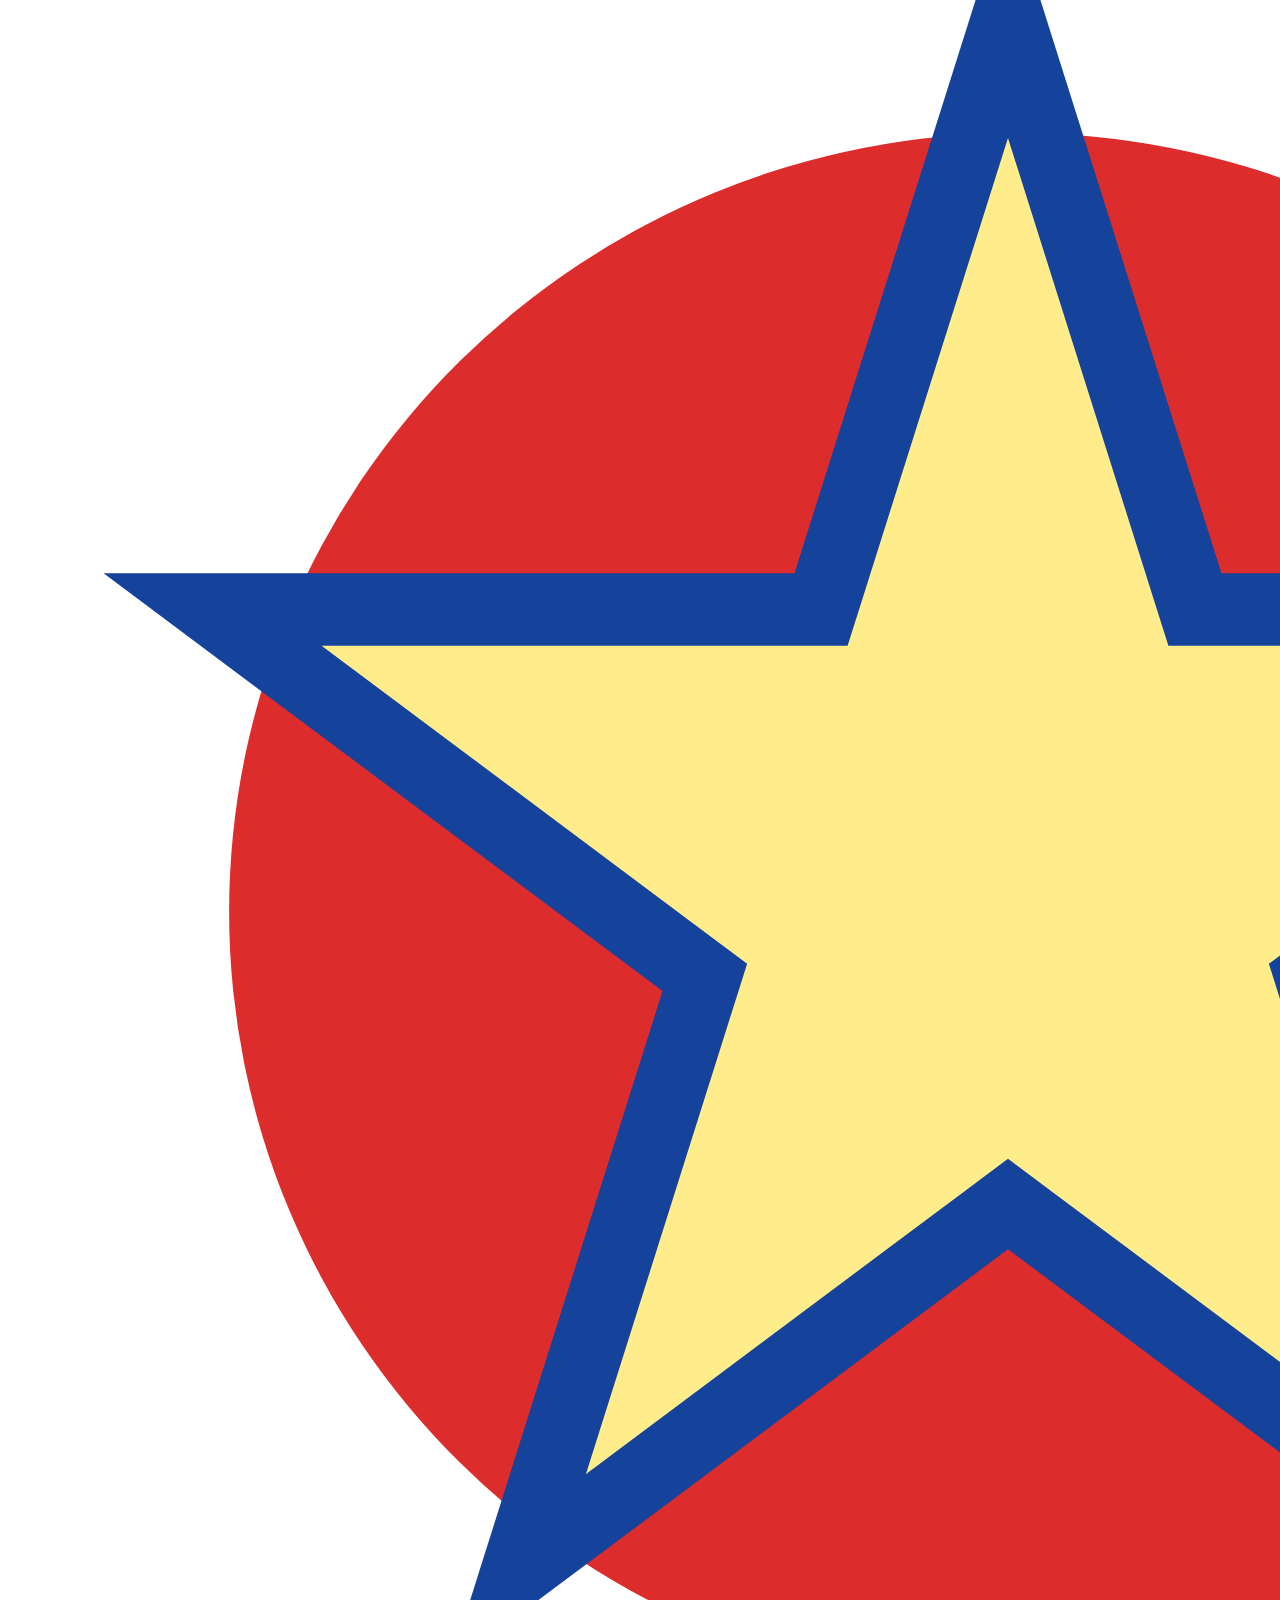
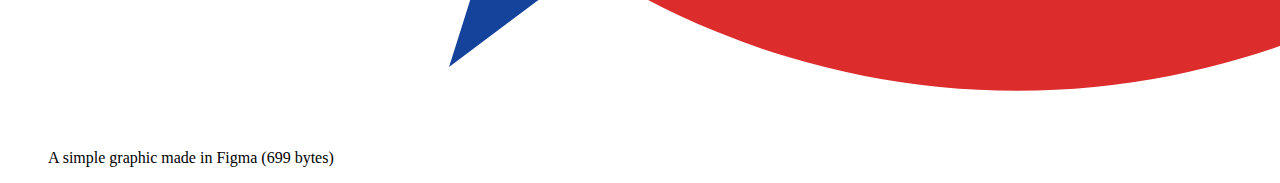
==== commit dab3ff57: "Added AVIF example images and updated code" ====
--- a/index.html
+++ b/index.html
@@ -9,55 +9,116 @@
     </head>
 
     <body>
-        <h1>Webp Image File Examples</h1>
+        <h1>Web Image File Optimization Examples</h1>
 
         <h2>Original JPEG from Pexels.com</h2>
         <figure>
-            <img src="images/snow-1920.jpg" alt="original photo" />
-            <figcaption>original jpg (675kb)</figcaption>
+            <img src="images/original/snow-1920.jpg" alt="original photo" />
+            <figcaption>Original jpg (675kb)</figcaption>
         </figure>
 
-        <h2>AVIF Conversion (not ready for Safari)</h2>
+        <hr />
+
         <figure>
-            <img src="images/snow-1920.avif" alt="original photo" />
-            <figcaption>
-                converted and compressed via squoosh.app (322kb)
-            </figcaption>
+            <h2>AVIF/Webp Conversions</h2>
+            <figure>
+                <img src="images/snow-1920.avif" alt="avif conversion" />
+                <figcaption>
+                    AVIF: converted and compressed via squoosh.app (322kb)
+                </figcaption>
+            </figure>
+
+            <figure>
+                <img src="images/snow-1920.webp" alt="webp conversion" />
+                <figcaption>
+                    WebP: converted and compressed via squoosh.app (401kb)
+                </figcaption>
+            </figure>
         </figure>
 
-        <h2>Webp Conversion</h2>
+        <hr />
+
         <figure>
-            <img src="images/snow-1920.webp" alt="webp conversion" />
-            <figcaption>
-                converted and compressed via squoosh.app (401kb)
-            </figcaption>
+            <h2>Resized AVIF: 1280px wide</h2>
+            <figure>
+                <img src="images/snow-1280.avif" alt="avif resized 1280" />
+                <figcaption>
+                    converted to webP and compressed via squoosh.app (158kb)
+                </figcaption>
+            </figure>
+
+            <h2>Resized WebP: 1280px wide</h2>
+            <figure>
+                <img src="images/snow-1280.webp" alt="webP resized 1280" />
+                <figcaption>
+                    converted to webP and compressed via squoosh.app (200kb)
+                </figcaption>
+            </figure>
         </figure>
 
-        <h2>Resized: 1280px wide</h2>
+        <hr />
+
         <figure>
-            <img src="images/snow-1280.webp" alt="webp resized 1280" />
-            <figcaption>
-                converted and compressed via squoosh.app (200kb)
-            </figcaption>
+            <h2>Resized AVIF: 960px wide</h2>
+            <figure>
+                <img src="images/snow-960.avif" alt="AVIF resized 960" />
+                <figcaption>
+                    converted and compressed via squoosh.app (90kb)
+                </figcaption>
+            </figure>
+
+            <h2>Resized WebP: 960px wide</h2>
+            <figure>
+                <img src="images/snow-960.webp" alt="webp resized 960" />
+                <figcaption>
+                    converted and compressed via squoosh.app (115kb)
+                </figcaption>
+            </figure>
         </figure>
 
-        <h2>Resized: 960px wide</h2>
+        <hr />
+
         <figure>
-            <img src="images/snow-960.webp" alt="webp resized 960" />
-            <figcaption>
-                converted and compressed via squoosh.app (115kb)
-            </figcaption>
+            <h2>Resized AVIF: 600px wide</h2>
+            <figure>
+                <img src="images/snow-600.webp" alt="webp resized 600" />
+                <figcaption>
+                    converted and compressed via squoosh.app (34kb)
+                </figcaption>
+            </figure>
+
+            <h2>Resized WebP: 600px wide</h2>
+            <figure>
+                <img src="images/snow-600.webp" alt="webp resized 600" />
+                <figcaption>
+                    converted and compressed via squoosh.app (45kb)
+                </figcaption>
+            </figure>
         </figure>
 
-        <h2>Resized: 600px wide</h2>
+        <hr />
+
         <figure>
-            <img src="images/snow-600.webp" alt="webp resized 600" />
-            <figcaption>
-                converted and compressed via squoosh.app (45kb)
-            </figcaption>
+            <h2>Resized AVIF: 400px wide</h2>
+            <figure>
+                <img src="images/snow-400.webp" alt="webp resized 400" />
+                <figcaption>
+                    converted and compressed via squoosh.app (15kb)
+                </figcaption>
+            </figure>
+
+            <h2>Resized WebP: 400px wide</h2>
+            <figure>
+                <img src="images/snow-400.webp" alt="webp resized 400" />
+                <figcaption>
+                    converted and compressed via squoosh.app (19kb)
+                </figcaption>
+            </figure>
         </figure>
 
-        <h2>SVG Example exported from Figma (699 bytes)</h2>
+        <hr />
+
+        <h2>SVG Example exported from Figma (699 bytes - less than 1kb)</h2>
         <figure>
             <img
                 width="1920"
--- a/css/main.css
+++ b/css/main.css
@@ -1,6 +1,10 @@
 body {
     background-image: url("data:image/svg+xml,%3Csvg xmlns='http://www.w3.org/2000/svg' viewBox='0 0 100 1000'%3E%3Cg %3E%3Ccircle fill='%23edfcff' cx='50' cy='0' r='50'/%3E%3Cg fill='%23e4f9fe' %3E%3Ccircle cx='0' cy='50' r='50'/%3E%3Ccircle cx='100' cy='50' r='50'/%3E%3C/g%3E%3Ccircle fill='%23dbf6fe' cx='50' cy='100' r='50'/%3E%3Cg fill='%23d2f3fe' %3E%3Ccircle cx='0' cy='150' r='50'/%3E%3Ccircle cx='100' cy='150' r='50'/%3E%3C/g%3E%3Ccircle fill='%23caeffe' cx='50' cy='200' r='50'/%3E%3Cg fill='%23c2ecff' %3E%3Ccircle cx='0' cy='250' r='50'/%3E%3Ccircle cx='100' cy='250' r='50'/%3E%3C/g%3E%3Ccircle fill='%23bae8ff' cx='50' cy='300' r='50'/%3E%3Cg fill='%23b3e4ff' %3E%3Ccircle cx='0' cy='350' r='50'/%3E%3Ccircle cx='100' cy='350' r='50'/%3E%3C/g%3E%3Ccircle fill='%23ace0ff' cx='50' cy='400' r='50'/%3E%3Cg fill='%23a6dcff' %3E%3Ccircle cx='0' cy='450' r='50'/%3E%3Ccircle cx='100' cy='450' r='50'/%3E%3C/g%3E%3Ccircle fill='%23a1d8ff' cx='50' cy='500' r='50'/%3E%3Cg fill='%239cd4ff' %3E%3Ccircle cx='0' cy='550' r='50'/%3E%3Ccircle cx='100' cy='550' r='50'/%3E%3C/g%3E%3Ccircle fill='%2399cfff' cx='50' cy='600' r='50'/%3E%3Cg fill='%2396caff' %3E%3Ccircle cx='0' cy='650' r='50'/%3E%3Ccircle cx='100' cy='650' r='50'/%3E%3C/g%3E%3Ccircle fill='%2395c5ff' cx='50' cy='700' r='50'/%3E%3Cg fill='%2394c0ff' %3E%3Ccircle cx='0' cy='750' r='50'/%3E%3Ccircle cx='100' cy='750' r='50'/%3E%3C/g%3E%3Ccircle fill='%2395bbff' cx='50' cy='800' r='50'/%3E%3Cg fill='%2397b5ff' %3E%3Ccircle cx='0' cy='850' r='50'/%3E%3Ccircle cx='100' cy='850' r='50'/%3E%3C/g%3E%3Ccircle fill='%2399afff' cx='50' cy='900' r='50'/%3E%3Cg fill='%239da9ff' %3E%3Ccircle cx='0' cy='950' r='50'/%3E%3Ccircle cx='100' cy='950' r='50'/%3E%3C/g%3E%3Ccircle fill='%23a1a3ff' cx='50' cy='1000' r='50'/%3E%3C/g%3E%3C/svg%3E");
-      background-attachment: fixed;
-      background-size: contain;
-      //background-repeat: no-repeat;
-}+    background-attachment: fixed;
+    background-size: contain;
+    //background-repeat: no-repeat;
+}
+
+hr {
+    margin: 10rem auto;
+}
